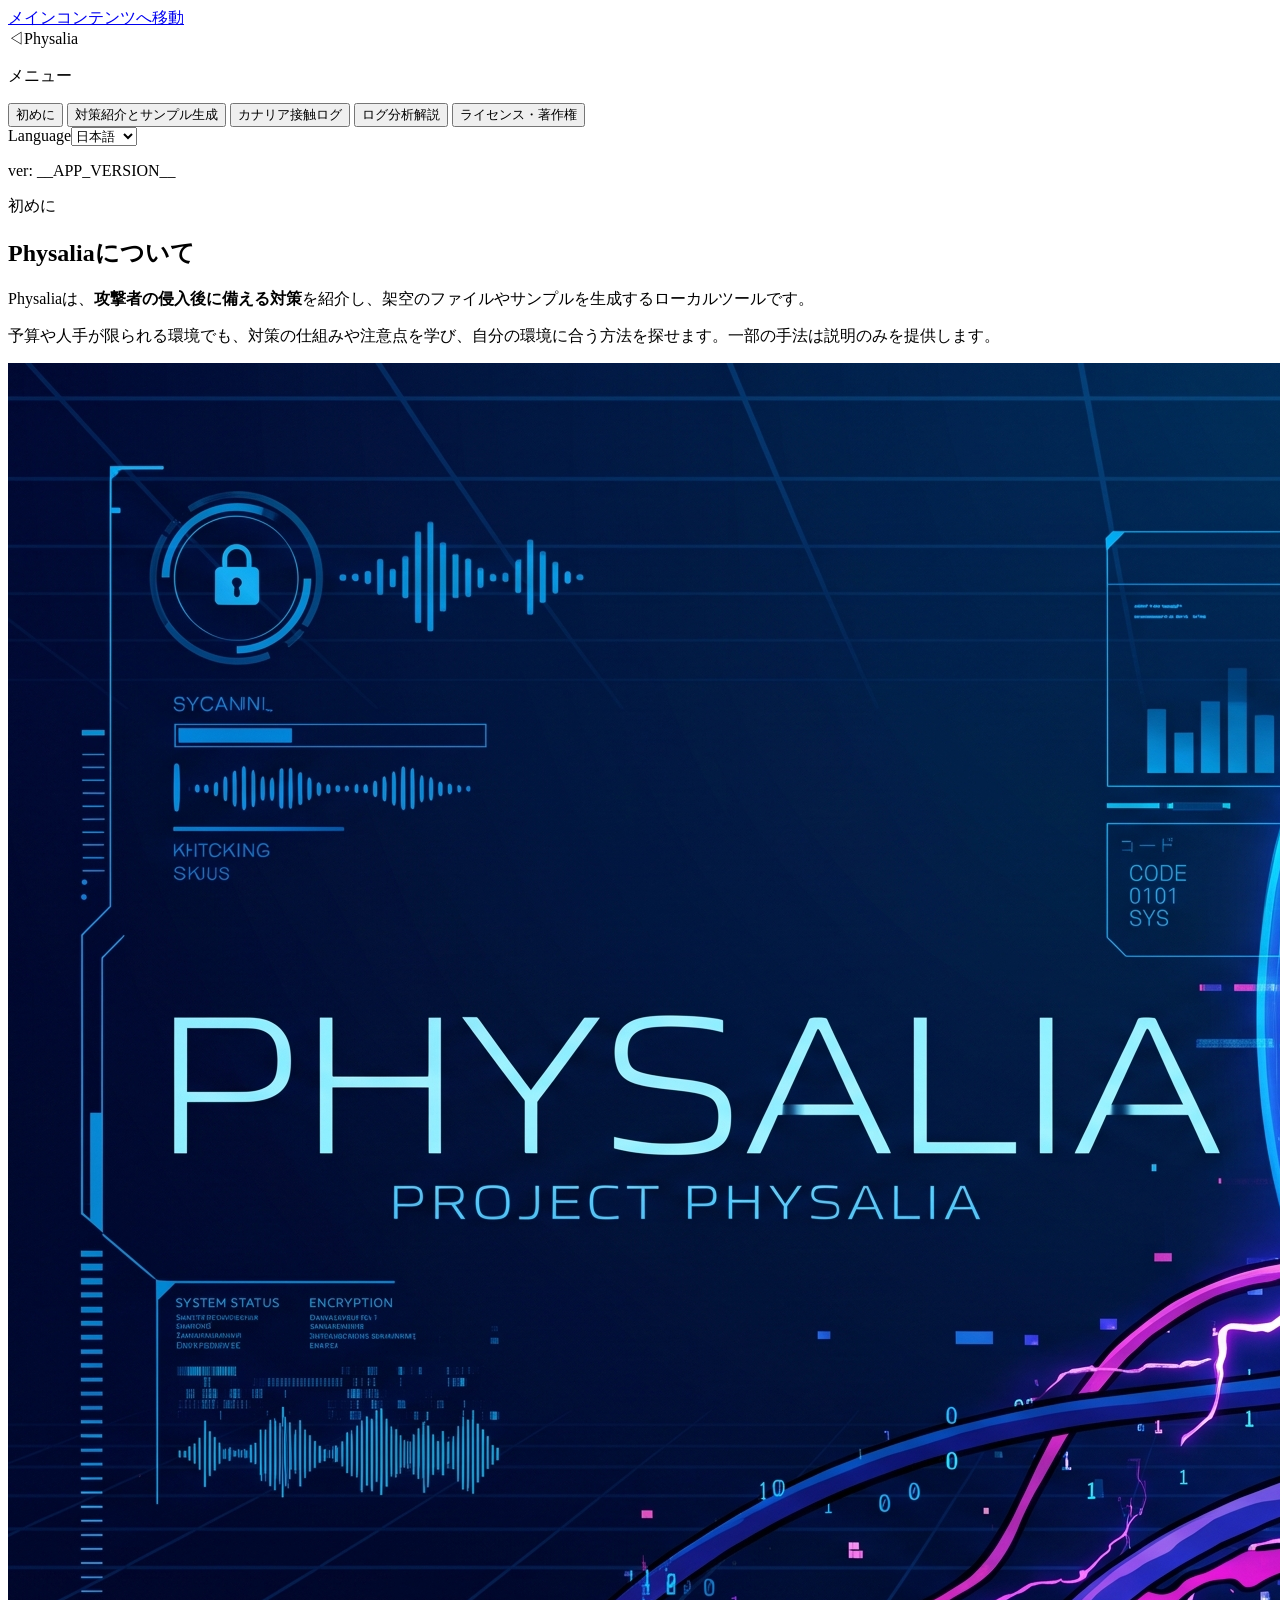
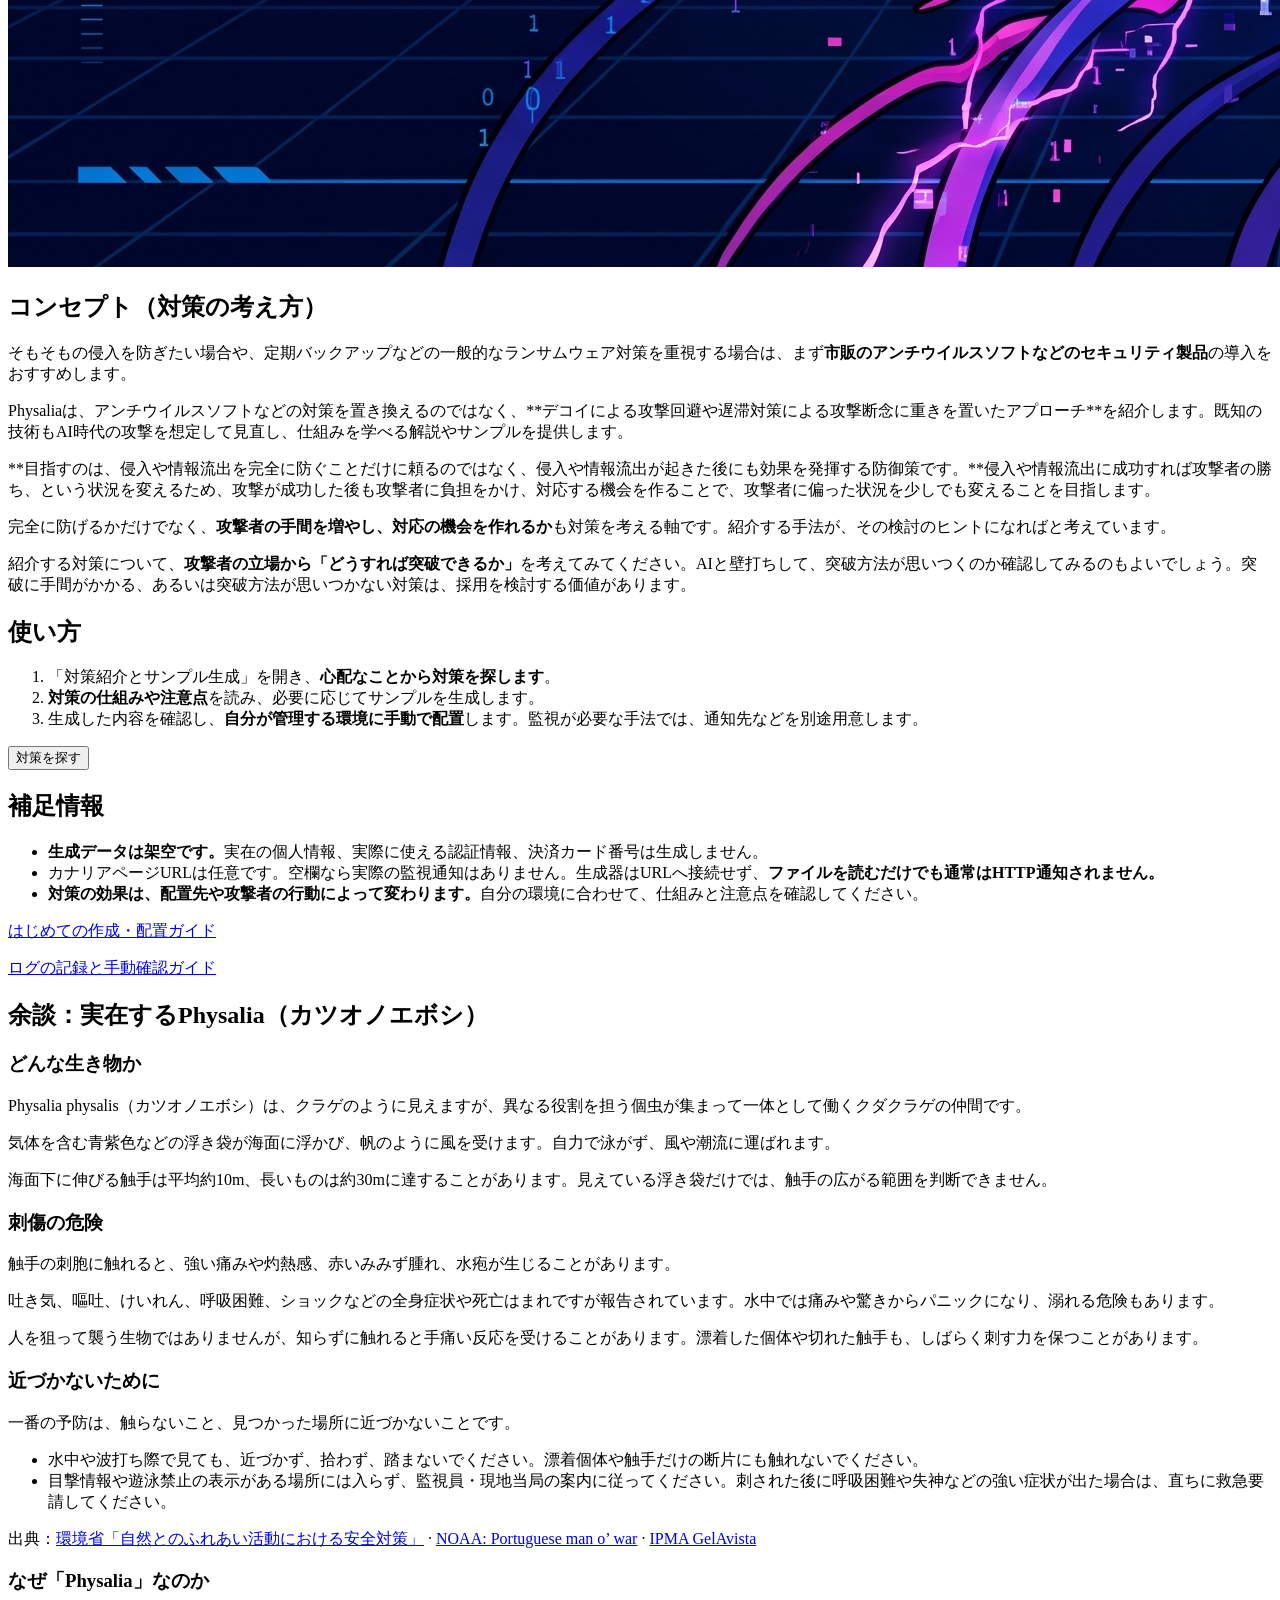
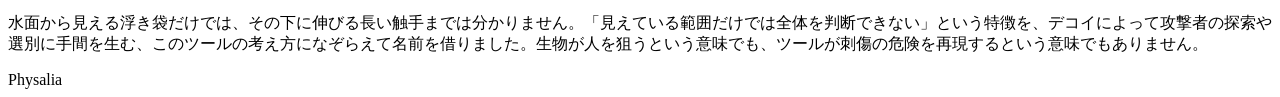
==== web/index.html @ e72566e6 "fix: update decoy database structure and enhance customer data generation details" ====
<!doctype html>
<html lang="ja">
<head>
  <meta charset="utf-8">
  <meta name="viewport" content="width=device-width, initial-scale=1">
  <meta name="adg-token" content="__SESSION_TOKEN__">
  <meta name="adg-generation-request-limit" content="__MAX_GENERATION_REQUEST_BYTES__">
  <title>Physalia</title>
  <link rel="stylesheet" href="/style.css">
  <script defer src="/json_utils.js"></script>
  <script defer src="/app.js"></script>
</head>
<body>
<a class="skip-link" href="#main-content" data-i18n="skip_to_content">メインコンテンツへ移動</a>
<div class="layout">
  <aside>
    <div class="brand"><span class="mark">◁</span><span>Physalia</span></div>
    <p class="aside-label" data-i18n="workspace">メニュー</p>
    <nav class="side-nav" aria-label="メインメニュー" data-i18n-aria="main_navigation">
      <button type="button" data-page-target="intro" aria-current="page" data-i18n="nav_intro">初めに</button>
      <button type="button" data-page-target="generator" data-i18n="nav_generator">対策紹介とサンプル生成</button>
      <button type="button" data-page-target="canary" data-i18n="nav_canary">カナリア接触ログ</button>
      <button type="button" data-page-target="logs" data-i18n="nav_logs">ログ分析解説</button>
      <button type="button" data-page-target="license" data-i18n="nav_license">ライセンス・著作権</button>
    </nav>
    <div class="aside-bottom">
      <div class="sidebar-language"><label for="language" class="language-label">Language</label><select id="language"><option value="ja">日本語</option><option value="en">English</option></select></div>
      <p class="app-version">ver: __APP_VERSION__</p>
    </div>
  </aside>
  <main id="main-content" tabindex="-1">
    <noscript><p class="notice" role="alert">JavaScriptを有効にしてください。この画面ではブラウザー上でサンプルを作成します。</p></noscript>
    <div class="content">
      <section id="page-intro" class="workspace-page intro-page" aria-labelledby="intro-page-title">
        <div class="intro intro-overview"><div><div class="eyebrow" data-i18n="intro_eyebrow">初めに</div><h1 id="intro-page-title" tabindex="-1" data-i18n="intro_title">Physaliaについて</h1><p data-i18n-emphasis="intro_lead">Physaliaは、<strong>攻撃者の侵入後に備える対策</strong>を紹介し、架空のファイルやサンプルを生成するローカルツールです。</p><p data-i18n="intro_purpose">予算や人手が限られる環境でも、対策の仕組みや注意点を学び、自分の環境に合う方法を探せます。一部の手法は説明のみを提供します。</p></div></div>
        <img class="intro-hero-image" src="/images/00-0001_Main.jpg" alt="" width="2848" height="1504">
        <section class="panel intro-panel intro-concept" aria-labelledby="intro-concept-title">
          <h2 id="intro-concept-title" data-i18n="intro_concept_title">コンセプト（対策の考え方）</h2>
          <p data-i18n-emphasis="intro_prevention">そもそもの侵入を防ぎたい場合や、定期バックアップなどの一般的なランサムウェア対策を重視する場合は、まず<strong>市販のアンチウイルスソフトなどのセキュリティ製品</strong>の導入をおすすめします。</p>
          <p data-i18n-emphasis="intro_after_intrusion">Physaliaは、アンチウイルスソフトなどの対策を置き換えるのではなく、**デコイによる攻撃回避や遅滞対策による攻撃断念に重きを置いたアプローチ**を紹介します。既知の技術もAI時代の攻撃を想定して見直し、仕組みを学べる解説やサンプルを提供します。</p>
          <p data-i18n-emphasis="intro_concept_scope">**目指すのは、侵入や情報流出を完全に防ぐことだけに頼るのではなく、侵入や情報流出が起きた後にも効果を発揮する防御策です。**侵入や情報流出に成功すれば攻撃者の勝ち、という状況を変えるため、攻撃が成功した後も攻撃者に負担をかけ、対応する機会を作ることで、攻撃者に偏った状況を少しでも変えることを目指します。</p>
          <p data-i18n-emphasis="intro_inspiration">完全に防げるかだけでなく、<strong>攻撃者の手間を増やし、対応の機会を作れるか</strong>も対策を考える軸です。紹介する手法が、その検討のヒントになればと考えています。</p>
          <p data-i18n-emphasis="intro_boundary">紹介する対策について、<strong>攻撃者の立場から「どうすれば突破できるか」</strong>を考えてみてください。AIと壁打ちして、突破方法が思いつくのか確認してみるのもよいでしょう。突破に手間がかかる、あるいは突破方法が思いつかない対策は、採用を検討する価値があります。</p>
        </section>
        <section class="panel intro-panel" aria-labelledby="intro-how-title">
          <h2 id="intro-how-title" data-i18n="intro_how_title">使い方</h2>
          <ol class="intro-steps">
            <li data-i18n-emphasis="intro_step_1">「対策紹介とサンプル生成」を開き、<strong>心配なことから対策を探します</strong>。</li>
            <li data-i18n-emphasis="intro_step_2"><strong>対策の仕組みや注意点</strong>を読み、必要に応じてサンプルを生成します。</li>
            <li data-i18n-emphasis="intro_step_3">生成した内容を確認し、<strong>自分が管理する環境に手動で配置</strong>します。監視が必要な手法では、通知先などを別途用意します。</li>
          </ol>
          <button type="button" class="intro-primary" data-page-target="generator" data-i18n="intro_start">対策を探す</button>
        </section>
        <section class="panel intro-panel" aria-labelledby="intro-limits-title">
          <h2 id="intro-limits-title" data-i18n="intro_limits_title">補足情報</h2>
          <ul class="intro-limits">
            <li data-i18n-emphasis="intro_limit_synthetic"><strong>生成データは架空です。</strong>実在の個人情報、実際に使える認証情報、決済カード番号は生成しません。</li>
            <li data-i18n-emphasis="intro_limit_canary">カナリアページURLは任意です。空欄なら実際の監視通知はありません。生成器はURLへ接続せず、<strong>ファイルを読むだけでも通常はHTTP通知されません。</strong></li>
            <li data-i18n-emphasis="intro_limit_effect"><strong>対策の効果は、配置先や攻撃者の行動によって変わります。</strong>自分の環境に合わせて、仕組みと注意点を確認してください。</li>
          </ul>
          <p class="intro-help"><a href="/quickstart/ja" id="intro-quick-guide" target="_blank" rel="noopener" data-i18n="quick_guide_link">はじめての作成・配置ガイド</a></p>
          <p class="intro-help"><a href="/log-guide/ja" id="intro-log-guide" target="_blank" rel="noopener" data-i18n="log_guide_link">ログの記録と手動確認ガイド</a></p>
        </section>
        <section class="panel intro-panel intro-physalia-note" aria-labelledby="intro-physalia-note-title">
          <h2 id="intro-physalia-note-title" data-i18n="intro_physalia_note_title">&#x4f59;&#x8ac7;&#xff1a;&#x5b9f;&#x5728;&#x3059;&#x308b;&#x50;&#x68;&#x79;&#x73;&#x61;&#x6c;&#x69;&#x61;&#xff08;&#x30ab;&#x30c4;&#x30aa;&#x30ce;&#x30a8;&#x30dc;&#x30b7;&#xff09;</h2>
          <h3 data-i18n="intro_physalia_biology_title">&#x3069;&#x3093;&#x306a;&#x751f;&#x304d;&#x7269;&#x304b;</h3>
          <p data-i18n="intro_physalia_biology_1">Physalia physalis（カツオノエボシ）は、クラゲのように見えますが、異なる役割を担う個虫が集まって一体として働くクダクラゲの仲間です。</p>
          <p data-i18n="intro_physalia_biology_2">気体を含む青紫色などの浮き袋が海面に浮かび、帆のように風を受けます。自力で泳がず、風や潮流に運ばれます。</p>
          <p data-i18n="intro_physalia_biology_3">海面下に伸びる触手は平均約10m、長いものは約30mに達することがあります。見えている浮き袋だけでは、触手の広がる範囲を判断できません。</p>
          <h3 data-i18n="intro_physalia_hazard_title">&#x523a;&#x50b7;&#x306e;&#x5371;&#x967a;</h3>
          <p data-i18n="intro_physalia_hazard_1">触手の刺胞に触れると、強い痛みや灼熱感、赤いみみず腫れ、水疱が生じることがあります。</p>
          <p data-i18n="intro_physalia_hazard_2">吐き気、嘔吐、けいれん、呼吸困難、ショックなどの全身症状や死亡はまれですが報告されています。水中では痛みや驚きからパニックになり、溺れる危険もあります。</p>
          <p data-i18n="intro_physalia_hazard_3">人を狙って襲う生物ではありませんが、知らずに触れると手痛い反応を受けることがあります。漂着した個体や切れた触手も、しばらく刺す力を保つことがあります。</p>
          <h3 data-i18n="intro_physalia_prevention_title">&#x8fd1;&#x3065;&#x304b;&#x306a;&#x3044;&#x305f;&#x3081;&#x306b;</h3>
          <p data-i18n="intro_physalia_prevention_1">一番の予防は、触らないこと、見つかった場所に近づかないことです。</p>
          <ul class="intro-limits">
            <li data-i18n="intro_physalia_prevention_2">水中や波打ち際で見ても、近づかず、拾わず、踏まないでください。漂着個体や触手だけの断片にも触れないでください。</li>
            <li data-i18n="intro_physalia_prevention_3">目撃情報や遊泳禁止の表示がある場所には入らず、監視員・現地当局の案内に従ってください。刺された後に呼吸困難や失神などの強い症状が出た場合は、直ちに救急要請してください。</li>
          </ul>
          <p class="intro-help"><span data-i18n="intro_physalia_sources">&#x51fa;&#x5178;&#xff1a;</span><a href="https://www.env.go.jp/nature/nats/TG/anzen.pdf" target="_blank" rel="noopener noreferrer" data-i18n="intro_physalia_source_jp">&#x74b0;&#x5883;&#x7701;&#x300c;&#x81ea;&#x7136;&#x3068;&#x306e;&#x3075;&#x308c;&#x3042;&#x3044;&#x6d3b;&#x52d5;&#x306b;&#x304a;&#x3051;&#x308b;&#x5b89;&#x5168;&#x5bfe;&#x7b56;&#x300d;</a> &#xb7; <a href="https://oceanservice.noaa.gov/facts/portuguese-man-o-war.html" target="_blank" rel="noopener noreferrer">NOAA: Portuguese man o&#x2019; war</a> &#xb7; <a href="https://gelavista.ipma.pt/en/especies/" target="_blank" rel="noopener noreferrer">IPMA GelAvista</a></p>
          <h3 data-i18n="intro_physalia_name_title">&#x306a;&#x305c;&#x300c;&#x50;&#x68;&#x79;&#x73;&#x61;&#x6c;&#x69;&#x61;&#x300d;&#x306a;&#x306e;&#x304b;</h3>
          <p data-i18n="intro_physalia_name_reason">&#x6c34;&#x9762;&#x304b;&#x3089;&#x898b;&#x3048;&#x308b;&#x6d6e;&#x304d;&#x888b;&#x3060;&#x3051;&#x3067;&#x306f;&#x3001;&#x305d;&#x306e;&#x4e0b;&#x306b;&#x4f38;&#x3073;&#x308b;&#x9577;&#x3044;&#x89e6;&#x624b;&#x307e;&#x3067;&#x306f;&#x5206;&#x304b;&#x308a;&#x307e;&#x305b;&#x3093;&#x3002;&#x300c;&#x898b;&#x3048;&#x3066;&#x3044;&#x308b;&#x7bc4;&#x56f2;&#x3060;&#x3051;&#x3067;&#x306f;&#x5168;&#x4f53;&#x3092;&#x5224;&#x65ad;&#x3067;&#x304d;&#x306a;&#x3044;&#x300d;&#x3068;&#x3044;&#x3046;&#x7279;&#x5fb4;&#x3092;&#x3001;&#x30c7;&#x30b3;&#x30a4;&#x306b;&#x3088;&#x3063;&#x3066;&#x653b;&#x6483;&#x8005;&#x306e;&#x63a2;&#x7d22;&#x3084;&#x9078;&#x5225;&#x306b;&#x624b;&#x9593;&#x3092;&#x751f;&#x3080;&#x3001;&#x3053;&#x306e;&#x30c4;&#x30fc;&#x30eb;&#x306e;&#x8003;&#x3048;&#x65b9;&#x306b;&#x306a;&#x305e;&#x3089;&#x3048;&#x3066;&#x540d;&#x524d;&#x3092;&#x501f;&#x308a;&#x307e;&#x3057;&#x305f;&#x3002;&#x751f;&#x7269;&#x304c;&#x4eba;&#x3092;&#x72d9;&#x3046;&#x3068;&#x3044;&#x3046;&#x610f;&#x5473;&#x3067;&#x3082;&#x3001;&#x30c4;&#x30fc;&#x30eb;&#x304c;&#x523a;&#x50b7;&#x306e;&#x5371;&#x967a;&#x3092;&#x518d;&#x73fe;&#x3059;&#x308b;&#x3068;&#x3044;&#x3046;&#x610f;&#x5473;&#x3067;&#x3082;&#x3042;&#x308a;&#x307e;&#x305b;&#x3093;&#x3002;</p>
        </section>
      </section>
      <section id="page-logs" class="workspace-page" aria-labelledby="logs-page-title" hidden>
        <div class="intro"><div><div class="eyebrow" data-i18n="logs_eyebrow">MANUAL LOG REVIEW</div><h1 id="logs-page-title" tabindex="-1" data-i18n="logs_title">ログ分析解説</h1><p data-i18n="logs_intro">このページは、デコイへの接触を自社の既存ログで確認するための考え方と記録例です。</p></div><span class="version" data-i18n="logs_badge">手動確認</span></div>
        <div class="notice"><strong data-i18n="logs_scope_title">この機能について</strong><span data-i18n="logs_scope">このページでは既存ログの確認方法を説明します。外部ログの取り込みや自動分析は行いません。このPCの接触記録は「カナリア接触ログ」で確認できます。</span></div>
        <section class="panel intro-panel" aria-labelledby="logs-local-title">
          <h2 id="logs-local-title" data-i18n="logs_local_title">カナリア接触ログで注目する項目</h2>
          <p data-i18n="logs_local_intro">「カナリアページ」で見られるこのPCの接触記録を、次の順に確認します。</p>
          <ul class="intro-limits">
            <li data-i18n="logs_local_event">時刻・event_id・canary_id・method：いつ、どのカナリア識別子に、どの要求が届いたかを確認します。</li>
            <li data-i18n="logs_local_headers">送信元IP・HTTPヘッダー：User-Agent、Accept-Language、Sec-Fetchなどを手掛かりとして見ます。値は省略・偽装されることがあります。</li>
            <li data-i18n="logs_local_browser">ブラウザー情報：JavaScriptから届いた画面・端末情報などを確認します。受信の有無や自動操作フラグだけで、人かAIか、攻撃かどうかを判定できません。</li>
            <li data-i18n="logs_local_location">位置情報：許可状態を確認し、受信時もブラウザーが報告した値として扱います。送信元の実所在地を証明するものではありません。</li>
            <li data-i18n="logs_local_limits">単独の要求、HTTP応答、ブラウザー情報の受信は、ファイルを人が読んだ・保存した・情報を流出させた証明ではありません。正規のスキャナーやプレビューも照合します。</li>
          </ul>
          <p class="inline-note" data-i18n="logs_local_retention">このPCの記録は最大500件をメモリーに保持し、アプリ終了時に消去されます。別環境の監視ログはここには取り込まれません。</p>
        </section>
        <section class="panel intro-panel" aria-labelledby="logs-fields-title">
          <h2 id="logs-fields-title" data-i18n="logs_fields_title">必要最小限の記録項目</h2>
          <ul class="intro-limits">
            <li data-i18n="logs_field_time">時刻：UTCまたはタイムゾーン付きで統一します。</li>
            <li data-i18n="logs_field_event">event・decoy_id・request_id：接触の種類、デコイ識別子、サーバー内で要求を照合するIDを記録します。完全なカナリアURLや秘密トークンは記録しません。</li>
            <li data-i18n="logs_field_request">method・status・bytes_sent・request_seconds：要求方法、応答状態、サーバー側の送信量と処理時間を記録します。取得完了の証明にはなりません。</li>
            <li data-i18n="logs_field_optional">source_ipやuser_agentは必要性がある場合に限ります。個人を識別し得る情報として扱い、不要なら収集しません。</li>
          </ul>
          <p class="inline-note" data-i18n="logs_never_collect">パスワード、Cookie、Authorizationヘッダー、リクエスト本文、顧客データ、URLのクエリ文字列・フラグメントは記録しないでください。カナリアURLと識別子の対応表はログと分け、管理者だけが見られる場所に保管します。</p>
        </section>
        <section class="panel intro-panel" aria-labelledby="logs-example-title">
          <h2 id="logs-example-title" data-i18n="logs_example_title">JSON Linesの記録例</h2>
          <p data-i18n="logs_example_note">以下は架空の例です。送信元IPは必須項目ではなく、必要性がある場合だけ記録します。</p>
          <pre class="log-sample" data-i18n="logs_sample">{"time":"2026-10-20T01:12:04Z","event":"decoy_contact","decoy_id":"cfg-backup-01","request_id":"req-7a31","method":"GET","status":200,"bytes_sent":894,"request_seconds":0.018}
{"time":"2026-10-20T01:13:19Z","event":"decoy_contact","decoy_id":"cfg-backup-01","request_id":"req-7a32","method":"HEAD","status":200,"bytes_sent":0,"request_seconds":0.006}</pre>
        </section>
        <section class="panel intro-panel" aria-labelledby="logs-review-title">
          <h2 id="logs-review-title" data-i18n="logs_review_title">担当者が手動で確認する流れ</h2>
          <ol class="intro-steps">
            <li data-i18n="logs_review_1">メール保護スキャナー、リンクプレビュー、社内監視など正規の自動アクセスがないか確認します。</li>
            <li data-i18n="logs_review_2">decoy_idごとに時刻順で並べ、GET・HEAD、応答状態、要求間隔、送信量を確認します。</li>
            <li data-i18n="logs_review_3">必要な場合だけ、自組織が管理するWebサーバーや認証基盤の記録をrequest_idや時刻で照合します。</li>
            <li data-i18n="logs_review_4">「URL要求があった」「サーバーが応答した」と「人が読んだ」「保存した」「侵害した」を区別し、断定を避けて判断根拠を記録します。</li>
            <li data-i18n="logs_review_5">原本をアクセス制限された場所に保全し、誤検知を確認してから既存のインシデント対応手順に従います。</li>
          </ol>
        </section>
        <section class="panel intro-panel" aria-labelledby="logs-privacy-title">
          <h2 id="logs-privacy-title" data-i18n="logs_privacy_title">プライバシーと安全な調査</h2>
          <p data-i18n="logs_privacy_body">IPアドレスやUser-Agent等は個人を識別し得る情報として、利用目的、必要性、閲覧者、保存期間、削除手順を定めて管理します。送信元端末への接続・スキャン、第三者システムへのログイン、無断追跡や反撃は行いません。デコイへの接触は、別システムへアクセスする権限を与えません。</p>
          <p class="intro-help"><a id="log-guide-full" href="/log-guide/ja" target="_blank" rel="noopener" data-i18n="logs_full_guide">詳細な記録例・運用上の注意を読む</a></p>
        </section>
      </section>
      <section id="page-canary" class="workspace-page" aria-labelledby="local-canary-title" hidden>
        <div class="intro"><div><h1 id="local-canary-title" tabindex="-1" data-i18n="local_canary_title">このPCのカナリア接触ログ</h1><p data-i18n="local_canary_help">Physaliaが起動中の同じPCからの接触を記録します。ログは最大500件、アプリ終了時に消えます。</p><p><span data-i18n="local_canary_url">現在のカナリアページURL</span>: <a id="local-canary-url" href="__LOCAL_CANARY_URL__" target="_blank" rel="noopener noreferrer"><code>__LOCAL_CANARY_URL__</code></a></p></div></div>
        <section class="local-canary-panel" aria-label="接触ログ" data-i18n-aria="nav_canary">
          <p data-i18n="local_canary_privacy">接続時の情報、ブラウザーが提供する画面・端末情報、許可された場合の位置情報を記録します。値は偽装・省略される場合があり、自動操作フラグだけでサンドボックスを判定できません。利用許可を得た環境で使い、閲覧を制限してください。</p>
          <p data-i18n="local_canary_limit">この機能は同じPCからの接触のみを受け付けます。送信元IPは通常127.0.0.1です。</p>
          <ol id="local-canary-events" aria-live="polite"><li data-i18n="local_canary_empty">接触ログはありません。</li></ol>
          <p><a class="canary-kit-link" href="/canary-homepage-kit.zip" download data-i18n="canary_kit_download">カナリアページ作製キットをダウンロード</a></p>
        </section>
      </section>
      <section id="page-generator" class="workspace-page" aria-label="対策紹介とサンプル生成" data-i18n-aria="nav_generator" hidden>
      <div class="intro"><div><h1 data-i18n="create">対策紹介とサンプル生成</h1></div></div>
      <div class="notice"><strong data-i18n="getting_started">はじめに</strong><span data-i18n="notice">手法を選び、仕組みや対象となる攻撃を確認してから生成します。生成物は架空データで、自動配置されません。監視URLを入れない場合、カナリア通知は発生しません。</span></div>
      <div class="section-head"><div><span class="step">01</span><h2 data-i18n="fit_question">まず、備えたい環境や状況を選ぶ</h2></div><span data-i18n="fit_optional">後から変更できます</span></div>
      <div class="method-filters" role="group" aria-label="環境・状況で候補を絞る" data-i18n-aria="fit_question">
        <button type="button" class="method-filter" data-fit-filter="all" aria-pressed="true" data-i18n="fit_all">すべて</button>
        <button type="button" class="method-filter" data-fit-filter="files" aria-pressed="false" data-i18n="fit_files">ファイル・設定情報</button>
        <button type="button" class="method-filter" data-fit-filter="ransomware" aria-pressed="false" data-i18n="fit_ransomware">ランサムウェアでファイルを暗号化されそう</button>
        <button type="button" class="method-filter" data-fit-filter="website" aria-pressed="false" data-i18n="fit_website">Webサイト・パス探索</button>
        <button type="button" class="method-filter" data-fit-filter="database" aria-pressed="false" data-i18n="fit_database">データベース</button>
        <button type="button" class="method-filter" data-fit-filter="credentials" aria-pressed="false" data-i18n="fit_credentials">認証情報・アカウント</button>
        <button type="button" class="method-filter" data-fit-filter="exfiltration" aria-pressed="false" data-i18n="fit_exfiltration">持ち出し・流出後</button>
      </div>
      <div class="section-head candidate-method-heading"><div><span class="step">02</span><h2 data-i18n="select_method">候補から対策を選ぶ</h2></div><div class="method-list-tools"><span id="method-result-count" role="status" aria-live="polite"></span><details class="category-guide"><summary data-i18n="category_guide">タグの意味を見る</summary><p data-i18n="category_description">検知：デコイ接触や使用の把握。遅延：攻撃者の作業を増やす。デコイ誘導：偽の資産や画面へ誘う。流出後の攪乱：持ち出された候補の判断や利用を難しくする。AI攻撃を想定：AIエージェントなどを使った攻撃も評価対象で、人間やスクリプトによる攻撃にも作用し得ます。検知・通知は別途設定が必要な場合があり、どの効果も保証されません。</p></details></div></div>
      <div class="cards" role="radiogroup" aria-label="作成する手法" data-i18n-aria="select_method">
        <label class="card" data-fit="files credentials"><input type="radio" name="kind" value="env" checked><span class="icon teal">⌁</span><strong data-i18n="canary_file">カナリアファイル</strong><small data-i18n="canary_card">監視URLへのアクセスを接触の手掛かりに</small><span class="method-tags"><span class="method-tag detect" data-i18n="tag_detect">検知</span></span><span class="card-foot"><span data-i18n="canary_formats_foot">複数形式</span> <b>↗</b></span></label>
        <label class="card" data-fit="files credentials exfiltration"><input type="radio" name="kind" value="nest"><span class="icon violet">◇</span><strong data-i18n="nest_title">エンクリプテッド・ディープ・ネスト</strong><small data-i18n="nest_card">暗号化された偽候補を重ねて探索を遅らせる</small><span class="method-tags"><span class="method-tag delay" data-i18n="tag_delay">遅延</span><span class="method-tag leak" data-i18n="tag_leak">流出後の攪乱</span><span class="method-tag ai" data-i18n="tag_ai">AI攻撃を想定</span></span><span class="card-foot">AES ZIP <b>↗</b></span></label>
        <label class="card" data-fit="database exfiltration"><input type="radio" name="kind" value="database"><span class="icon blue">▤</span><strong data-i18n="database_title">デコイ・データベース</strong><small data-i18n="database_card">架空のデータベースで真偽の判断を迷わせる</small><span class="method-tags"><span class="method-tag lure" data-i18n="tag_lure">デコイ誘導</span><span class="method-tag leak" data-i18n="tag_leak">流出後の攪乱</span><span class="method-tag delay" data-i18n="tag_delay">遅延</span></span><span class="card-foot">SQLITE <b>↗</b></span></label>
        <label class="card" data-fit="website"><input type="radio" name="kind" value="web"><span class="icon amber">▦</span><strong data-i18n="web_title">スタティック・デコイ・ポータル</strong><small data-i18n="web_card">偽のポータル画面で探索を誘い込む</small><span class="method-tags"><span class="method-tag lure" data-i18n="tag_lure">デコイ誘導</span></span><span class="card-foot">HTML <b>↗</b></span></label>
        <label class="card" data-fit="website"><input type="radio" name="kind" value="fake_trap"><span class="icon amber">⚑</span><strong data-i18n="fake_title">フェイクトラップ</strong><small data-i18n="fake_card">警告や待機表示で再確認を促す</small><span class="method-tags"><span class="method-tag delay" data-i18n="tag_delay">遅延</span><span class="method-tag ai" data-i18n="tag_ai">AI攻撃を想定</span></span><span class="card-foot">HTML <b>↗</b></span></label>
        <label class="card" data-fit="files exfiltration ransomware"><input type="radio" name="kind" value="ransomware_tripwire"><span class="icon amber">⏱</span><strong data-i18n="tripwire_title">ランサムウェア・デコイフラッド</strong><small data-i18n="tripwire_card">処理された架空ファイルを補充</small><span class="method-tags"><span class="method-tag delay" data-i18n="tag_delay">遅延</span></span><span class="card-foot">LOCAL SCRIPT <b>↗</b></span></label>
        <label class="card" data-fit="files ransomware"><input type="radio" name="kind" value="path_maze"><span class="icon teal">⌘</span><strong data-i18n="path_maze_title">パス・メイズ</strong><small data-i18n="path_maze_card">架空ファイルを通常のフォルダーに分散</small><span class="method-tags"><span class="method-tag delay" data-i18n="tag_delay">遅延</span></span><span class="card-foot">STATIC ZIP <b>↗</b></span></label>
        <label class="card" data-fit="files ransomware"><input type="radio" name="kind" value="sparse_decoy"><span class="icon amber">◫</span><strong data-i18n="sparse_title">スパース・デコイ</strong><small data-i18n="sparse_card">見かけ上大きな架空ファイルを作成</small><span class="method-tags"><span class="method-tag delay" data-i18n="tag_delay">遅延</span></span><span class="card-foot">LOCAL SCRIPT <b>↗</b></span></label>
        <label class="card" data-fit="database exfiltration"><input type="radio" name="kind" value="data_dilution"><span class="icon blue">≋</span><strong data-i18n="dilution_title">データ・ディルーション</strong><small data-i18n="dilution_card">本物に偽レコードを混ぜて選別を困難に</small><span class="method-tags"><span class="method-tag leak" data-i18n="tag_leak">流出後の攪乱</span></span><span class="card-foot"><span data-i18n="overview_only">解説のみ・生成機能なし</span> <b>↗</b></span></label>
        <label class="card" data-fit="credentials"><input type="radio" name="kind" value="honeyword"><span class="icon violet">◇</span><strong data-i18n="honeyword_title">プリビレッジ・ハニーワード・セッション</strong><small data-i18n="honeyword_card">偽パスワードで隔離デコイへ誘導</small><span class="method-tags"><span class="method-tag lure" data-i18n="tag_lure">デコイ誘導</span><span class="method-tag delay" data-i18n="tag_delay">遅延</span></span><span class="card-foot"><span data-i18n="overview_only">解説のみ・生成機能なし</span> <b>↗</b></span></label>
        <label class="card" data-fit="exfiltration"><input type="radio" name="kind" value="stream"><span class="icon violet">∞</span><strong data-i18n="stream_title">インフィニット・ストリーム</strong><small data-i18n="stream_card">終わりのない配信でダウンロードを引き延ばす</small><span class="method-tags"><span class="method-tag delay" data-i18n="tag_delay">遅延</span><span class="method-tag lure" data-i18n="tag_lure">デコイ誘導</span></span><span class="card-foot">PYTHON SERVER <b>↗</b></span></label>
        <label class="card" data-fit="files website exfiltration"><input type="radio" name="kind" value="directory_maze"><span class="icon teal">⌘</span><strong data-i18n="directory_title">ディレクトリ・メイズ</strong><small data-i18n="directory_card">偽ファイルを階層に配置して探索を増やす</small><span class="method-tags"><span class="method-tag delay" data-i18n="tag_delay">遅延</span><span class="method-tag lure" data-i18n="tag_lure">デコイ誘導</span><span class="method-tag ai" data-i18n="tag_ai">AI攻撃を想定</span></span><span class="card-foot">STATIC ZIP <b>↗</b></span></label>
        <label class="card" data-fit="files exfiltration"><input type="radio" name="kind" value="encoding_maze"><span class="icon blue">≋</span><strong data-i18n="encoding_title">エンコーディング・メイズ</strong><small data-i18n="encoding_card">多段変換した偽候補で内容の確認を増やす</small><span class="method-tags"><span class="method-tag delay" data-i18n="tag_delay">遅延</span><span class="method-tag leak" data-i18n="tag_leak">流出後の攪乱</span><span class="method-tag ai" data-i18n="tag_ai">AI攻撃を想定</span></span><span class="card-foot">ENCODED ZIP <b>↗</b></span></label>
      </div>
      <div class="section-head second"><div><span class="step">03</span><h2 data-i18n="review_method">選んだ対策を確認</h2></div><span data-i18n="review_method_help">仕組み・期待できること・限界</span></div>
        <p id="csv-safety-note" class="explanation-note" role="status" aria-live="polite" data-i18n="csv_safety_note" hidden>CSVにはセル型の情報がありません。数式として解釈され得るテキストには先頭にアポストロフィを付けてリスクを下げますが、CSV上にもアポストロフィが残り、表計算ソフトの取込動作は異なります。配置前に利用するソフトで確認してください。</p>
      <form id="generator" class="panel" novalidate>
        <section id="method-explanation" class="method-explanation" aria-live="polite" aria-labelledby="method-explanation-title">
          <div class="explanation-heading"><span data-i18n="method_explainer">この手法を知る</span><h3 id="method-explanation-title"></h3></div>
          <figure class="method-flow" aria-labelledby="flow-title">
            <figcaption id="flow-title" data-i18n="flow_title">仕組みの流れ</figcaption>
            <img id="method-explanation-image" class="method-explanation-image" alt="" hidden>
            <p id="method-flow-scenario" class="flow-scenario"></p>
            <p id="method-flow-context" class="flow-context"></p>
            <ol id="method-flow-steps" class="method-flow-steps"></ol>
            <div class="flow-branches"><div><strong data-i18n="flow_if">効果が期待できる場合</strong><div id="method-flow-if"></div></div><div><strong data-i18n="flow_else">効果が弱まる条件</strong><div id="method-flow-else"></div></div></div>
            <div class="flow-response"><strong data-i18n="flow_response">ポイント</strong><div id="method-flow-response"></div></div>
            <p id="method-flow-note" class="method-flow-note"></p>
          </figure>
          <details class="legal-explanation">
            <summary data-i18n="legal_title">対策実施の日本法上の見解（不正アクセス禁止法）</summary>
            <p class="legal-opinion-note" data-i18n="legal_disclaimer">以下は日本法に関する一般的な一見解です。個別の適法性を保証するものではありません。実際の導入前に、適用地域に詳しい法律の専門家へ確認してください。</p>
            <p><strong data-i18n="legal_normal">通常の利用</strong> <span id="legal-normal"></span></p>
            <p><strong data-i18n="legal_risk">抵触し得る行為</strong> <span id="legal-risk"></span></p>
            <p id="legal-other"></p>
            <p class="legal-sources"><span data-i18n="legal_scope">自組織または設置権限のある環境での一般的な評価です。具体的な権限・操作によって結論は変わり、他の法律も関係します。</span> <a id="legal-guide-link" href="/legal/ja" target="_blank" rel="noopener" data-i18n="legal_more">根拠と各手法の詳細</a> · <a href="https://laws.e-gov.go.jp/law/411AC0000000128" target="_blank" rel="noopener">e-Gov</a> · <a href="https://www.npa.go.jp/bureau/cyber/pdf/1_kaisetsu.pdf" target="_blank" rel="noopener" data-i18n="legal_police">警察庁の解説</a></p>
          </details>
          <details class="legal-explanation">
            <summary data-i18n="legal_us_title">対策実施の米国法上の見解（連邦法・州法）</summary>
            <p class="legal-opinion-note" data-i18n="legal_us_disclaimer">以下は米国法に関する一般的な一見解です。個別の適法性を保証するものではありません。実際の導入前に、適用地域に詳しい法律の専門家へ確認してください。</p>
            <p><strong data-i18n="legal_normal">通常の利用</strong> <span id="legal-us-normal"></span></p>
            <p><strong data-i18n="legal_us_risk">具体的な注意点</strong> <span id="legal-us-risk"></span></p>
            <p data-i18n="legal_us_scope">連邦法のほか州法・契約等が関係し、通信の内容や保存方法、関係者の所在地で評価が変わります。自己管理の設備であっても通信内容の監視が常に認められるわけではありません。</p>
            <p class="legal-sources"><a href="https://uscode.house.gov/view.xhtml?req=(title:18%20section:1030%20edition:prelim)" target="_blank" rel="noopener">18 U.S.C. § 1030 (CFAA)</a> · <a href="https://uscode.house.gov/view.xhtml?req=(title:18%20section:2511%20edition:prelim)" target="_blank" rel="noopener">18 U.S.C. § 2511</a> · <a id="legal-us-guide-link" href="/legal/ja" target="_blank" rel="noopener" data-i18n="legal_us_more">米国法の根拠と補足</a></p>
          </details>
        </section>
        <div class="section-head second" id="sample-settings-heading"><div><span class="step">04</span><h2 data-i18n="settings">サンプルを作成する</h2></div><span data-i18n="method_settings">選択した対策の設定</span></div>
        <div id="env-fields" class="fields">
          <div class="panel-title"><h3 data-i18n="canary_file">カナリアファイル</h3><p data-i18n="canary_desc">形式を選んで架空データ入りの文書を作ります。監視URLは任意で追加できます。</p></div>
        <div class="form-grid"><div><label for="canary-format" data-i18n="format">ファイル形式</label><select id="canary-format"><option value="env" data-i18n="format_env">.env</option><option value="txt" data-i18n="format_txt">テキスト（.txt）</option><option value="json" data-i18n="format_json">JSON</option><option value="csv" data-i18n="format_csv">CSV</option><option value="html" data-i18n="format_html" selected>HTML文書（架空レコード）</option><option value="pdf" data-i18n="format_pdf">PDF</option><option value="xlsx" data-i18n="format_xlsx">Excel（.xlsx）</option><option value="pptx" data-i18n="format_pptx">PowerPoint（.pptx）</option><option value="sqlite" data-i18n="format_sqlite">SQLite（.db）</option></select></div><div id="canary-context-field"><label for="canary-context" data-i18n="context_profile">用途</label><select id="canary-context"><option value="service" data-i18n="context_service">サービス管理</option><option value="billing" data-i18n="context_billing">請求</option><option value="support" data-i18n="context_support">サポート</option><option value="reports" data-i18n="context_reports">レポート</option><option value="auto" data-i18n="context_auto">自動選択</option></select></div>
          <input id="canary-name" type="hidden" value="">
          <input id="canary-title" type="hidden" value="">
          <input id="canary-rows" type="hidden" value="25"></div>
          <label for="env-url"><span data-i18n="canary_url">カナリアURL</span> <span class="optional" data-i18n="optional">任意</span></label><textarea id="env-url" rows="1" inputmode="url" spellcheck="false" autocapitalize="none" placeholder="https://..." maxlength="2048" autocomplete="off">__LOCAL_CANARY_URL__</textarea>
          <p class="help" data-i18n="local_canary_scope">初期のカナリアページURLは、このPCでPhysaliaを起動している間だけ動作確認に使えます。別PCからは届きません。本番運用では、HTTPSで外部ネットワークからアクセスできる場所にカナリアページを公開し、そのURLをここに指定してください。</p>
          <p class="help" data-i18n="canary_help">動作確認：HTML形式でファイルを生成し、その中のリンクを押すと、左メニューの「カナリア接触ログ」で確認できます。</p>
          <div id="canary-link-style-field"><label for="canary-link-style" data-i18n="canary_redirect_method">カナリアページへの誘導方法</label><select id="canary-link-style"><option value="text" data-i18n="canary_redirect_text">文書内のテキストリンク</option><option value="button" data-i18n="canary_redirect_button">ボタン風リンク</option><option value="image" data-i18n="canary_redirect_image">アイコン画像リンク</option><option value="next" data-i18n="canary_redirect_next">「次へ」ボタン</option><option value="pagination" data-i18n="canary_redirect_pagination">ページ番号</option><option value="fullpage" data-i18n="canary_redirect_fullpage">ページ全体（どこを押しても遷移）</option></select><p class="help" data-i18n="canary_redirect_help">表示方法を選びます。リンクは、利用者がクリックしたときだけアクセスします。HTMLを開いただけで自動アクセスする仕掛けはありません。</p></div>
          <input id="canary-field" type="hidden" value=""><input id="canary-label" type="hidden" value="">
        </div>
        <div id="nest-fields" class="fields" hidden>
          <div class="panel-title"><h3 data-i18n="nest_title">エンクリプテッド・ディープ・ネスト</h3><p data-i18n="nest_desc">ZIPごとに方針に沿ったパスワードを生成し、分岐構造の中に複数形式のダミーファイルを作ります。重複を検出し、必要に応じてランダム方式で置き換えて一意にします。</p></div>
          <label for="nest-scenario" data-i18n="scenario_label">デコイの用途</label><select id="nest-scenario"><option value="crm" data-i18n="scenario_crm">顧客管理の登録簿</option><option value="migration" data-i18n="scenario_migration">顧客データ移行</option><option value="archive" data-i18n="scenario_archive">顧客データ保管</option><option value="cards" data-i18n="scenario_cards">支払カード台帳</option><option value="companies" data-i18n="scenario_companies">取引先企業一覧</option><option value="passwords" data-i18n="scenario_passwords">認証情報保管庫</option><option value="api_credentials" data-i18n="scenario_api_credentials">API&#35469;&#35388;&#24773;&#22577;&#21488;&#24115;</option><option value="invoices" data-i18n="scenario_invoices">請求書・入金一覧</option><option value="employees" data-i18n="scenario_employees">従業員・部署一覧</option><option value="vendors" data-i18n="scenario_vendors">仕入先・委託先台帳</option><option value="orders" data-i18n="scenario_orders">受注・販売台帳</option><option value="tickets" data-i18n="scenario_tickets">サポートチケット一覧</option><option value="assets" data-i18n="scenario_assets">IT資産台帳</option><option value="cloud" data-i18n="scenario_cloud">クラウド資産一覧</option></select><p id="nest-scenario-schema" class="help scenario-schema-summary" aria-live="polite" hidden></p>
          <p class="help" data-i18n="scenario_help">用途に合う合成データのスキーマ・ファイル名・タイトル・URL文脈をそろえます。実在する個人情報は使いません。</p>
          <div class="form-grid">
            <div><label for="layers" data-i18n="nest_layers">ZIP階層数（最初を含む）</label><input id="layers" type="number" value="3" min="1" max="8" required readonly aria-describedby="nest-estimate"></div>
            <div><label for="branches" data-i18n="nest_branches">各ZIPに含める子ZIP数</label><input id="branches" type="number" value="3" min="1" max="4" required readonly aria-describedby="nest-estimate"></div>
            <div><label for="decoys" data-i18n="decoys">各ZIP内のダミーファイル数</label><input id="decoys" type="number" value="4" min="0" max="10" required readonly aria-describedby="nest-estimate"></div>
            <div><label for="directory-depth" data-i18n="directory_depth">各ZIP内のフォルダー深度（最大）</label><input id="directory-depth" type="number" value="6" min="1" max="8" required readonly></div>
            <div><label for="nest-rows" data-i18n="nest_rows">ダミー文書・DBのレコード件数</label><input id="nest-rows" type="number" value="1100" min="1000" max="10000" required readonly></div>
          </div>
          <label for="directories" data-i18n="directories">対象階層の候補名（用途に応じて自動設定）</label><input id="directories" value="customer_1048,customer_2176,customer_3891,account_west,account_enterprise" maxlength="1300" readonly>
          <p class="help" data-i18n="nest_auto_settings">上記の設定値と候補名は、用途に応じて生成時に自動でランダム設定します。</p>
          <p class="help" data-i18n="nest_directory_pattern">フォルダーは年 → 月 → 用途別の対象 → 日付・担当などの順に細分化します。</p>
          <div hidden aria-hidden="true"><select id="nest-format"><option value="env">.env</option><option value="txt" selected>Text</option><option value="json">JSON</option></select><input id="nest-varied-formats" type="checkbox" checked><input id="canary-percent" type="number" value="0"></div>
          <p class="help" data-i18n="nest_formats_random">ファイル形式は生成ごとにランダムに選び、複数の形式を混ぜます。</p>
           <details class="nest-password-details"><summary data-i18n="nest_password_details">パスワード生成の詳細（初期値で作成できます）</summary>
           <fieldset aria-describedby="password-help"><legend data-i18n="password_policy">自動生成するパスワードの方針</legend>
            <div class="form-grid"><div><label for="password-mode" data-i18n="password_mode">生成方式</label><select id="password-mode"><option value="memorable" selected data-i18n="memorable">単語＋数字・記号</option><option value="random" data-i18n="random">完全ランダム</option></select></div>
            <div><label for="hints" data-i18n="hints">復元メモのデコイを配置</label><select id="hints"><option value="early" data-i18n="hints_early">序盤の2階層</option><option value="all" data-i18n="hints_all">全階層</option><option value="none" data-i18n="hints_none">配置しない</option></select></div>
            <div><label for="min-length" data-i18n="min_length">最小文字数</label><input id="min-length" type="number" value="8" min="4" max="64" required></div>
            <div><label for="max-length" data-i18n="max_length">最大文字数</label><input id="max-length" type="number" value="24" min="4" max="64" required></div>
            <input type="hidden" id="legacy-unused-hint-slot" value="">
            <div><label for="password-words" data-i18n="password_words">単語候補（英字・カンマ区切り・空欄で既定）</label><input id="password-words" maxlength="1050" placeholder="Atlas,Cedar,Delta"></div></div>
            <div class="checks"><label><input id="lowercase" type="checkbox" checked><span data-i18n="lowercase">英小文字</span></label><label><input id="uppercase" type="checkbox" checked><span data-i18n="uppercase">英大文字</span></label><label><input id="digits" type="checkbox" checked><span data-i18n="digits">数字</span></label><label><input id="symbols" type="checkbox" checked><span data-i18n="symbols">記号</span></label></div>
            <label class="check-label"><input id="progressive" type="checkbox" checked><span data-i18n="progressive">序盤は短く、深い階層ほど長くする</span></label>
            <p id="password-help" class="help" data-i18n="password_help">既定では単語に数字と記号を混ぜた8〜24文字のパスワードを使い、深い階層ほど長くします。復元メモは別のパスワード台帳を示しますが、別管理の文字数は記しません。検証用パスワード一覧はサンプル確認に限って使い、配置・公開しないでください。ZIP取得後はオフラインで並列試行できるため、解読時間や遅延は保証されません。</p>
           </fieldset></details>
          <div id="nest-estimate" class="inline-note" aria-live="polite"></div>
          <div class="inline-note" data-i18n="nest_note">ダウンロードされるZIP自体がAES暗号化されています。通常ZIPを先に展開せず、AES対応ソフトで開いてください。サンプル検証にはZIPパスワード一覧を使います。パスワード一覧は検証専用に保管し、デコイと一緒に配置・公開しないでください。生成本文は32MiB、暗号化ZIPの累積サイズは64MiBまでです。</div>
        </div>
        <div id="database-fields" class="fields" hidden>
          <div class="panel-title"><h3 data-i18n="database_title">デコイ・データベース</h3><p data-i18n="database_desc">項目の構成とデータ種類を指定してSQLiteを生成します。</p></div>
          <div class="template-picker" hidden><label for="database-template" data-i18n="database_template">用途別テンプレート</label><select id="database-template"><option value="custom" data-i18n="template_custom">カスタム（項目を自由に編集）</option><option value="customers" selected data-i18n="template_default_loading">顧客管理（プリセット読込中・既定）</option></select><p id="template-description" class="help" aria-live="polite" data-i18n="template_help">テンプレート選択後に項目を編集できます。実在の個人情報や実接続先は使わないでください。</p></div>
           <div class="form-grid">
          <div><label for="table-name" data-i18n="table_name">テーブル名</label><input id="table-name" value="customers" maxlength="48"></div>
          <div><label for="rows" data-i18n="rows">レコード件数</label><input id="rows" type="number" value="100" min="1" max="10000" required><p class="help database-rows-help" data-i18n="database_rows_help">初期値は100件です。SQLiteファイルは最大32 MiBです。上限に達した場合は、件数か列数を減らしてください。</p></div>
            <div class="full-width"><label for="db-url"><span data-i18n="canary_url">カナリアURL</span> <span class="optional" data-i18n="optional">任意</span></label><textarea id="db-url" rows="1" inputmode="url" spellcheck="false" autocapitalize="none" maxlength="2048" placeholder="https://..." autocomplete="off">__LOCAL_CANARY_URL__</textarea></div></div>
          <p class="help" data-i18n="local_canary_scope">初期のカナリアページURLは、このPCでPhysaliaを起動している間だけ動作確認に使えます。別PCからは届きません。本番運用では、HTTPSで外部ネットワークからアクセスできる場所にカナリアページを公開し、そのURLをここに指定してください。</p>
           <p class="help" data-i18n="database_identifier_help">テーブル名・列名は、英字または_で始まる英数字と_のみ、48文字以内です。sqlite_で始まる名前は使えません。例: customers、last_contact。日本語の表示項目名とは別に、ここには英数字の名前を入力します。</p>
           <details id="database-schema-details" class="database-schema-details"><summary data-i18n="database_schema_summary">列を追加・編集（任意。プリセットのままでも作成できます）</summary>
           <div class="schema-heading"><h4 data-i18n="schema">項目の定義</h4><button type="button" id="add-column" class="secondary" data-i18n="add_column">＋ 項目を追加</button></div>
           <p class="help" data-i18n="column_options_help">数値項目は最小,最大（例: 0,100000）、テキスト・状態などの候補は|区切り（例: active|pending）で指定します。空欄の数量は1〜100、単価は25〜2500、その他の数値は0〜100000になります。</p>
           <div id="columns"></div>
          <p class="help" data-i18n="candidate_values_safety">候補値には実在ドメイン・IPアドレス・URL・メールを指定できません。example.invalidなどの予約済み例示値を使い、監視URLや所有ドメインは専用欄から指定してください。</p>
           <p class="help" data-i18n="database_help">BtoC向け顧客情報の架空データを作成します。項目は必要に応じて編集できます。実在の個人情報や実接続先は使わないでください。</p>
           </details>
          <div class="inline-note" data-i18n="database_note">カードは実際の番号・CVVを生成せず、明確に無効な見本参照値のみ。パスワード欄には実在アカウントやサービスに結び付かないランダムな合成文字列を入れ、実認証情報やハッシュは取り込みません。DB読取だけでは通知しません。パスワード管理テンプレートではlogin_url列があればその1件に、なければ接続先テーブルに保存します。その他のDBも接続先テーブルを使います。URLにアクセスされた場合だけ監視サービスから通知されます。</div>
        </div>
        <div id="web-fields" class="fields" hidden>
          <div class="panel-title"><h3 data-i18n="web_title">スタティック・デコイ・ポータル</h3><p data-i18n="web_desc">静的なアーカイブ画面を生成します。</p></div>
          <label for="web-scenario" data-i18n="web_scenario_label">サイトの用途</label><select id="web-scenario"><option value="operations" data-i18n="web_scenario_operations">運用ポータル</option><option value="shared" data-i18n="web_scenario_shared">共有ドキュメント</option><option value="archive" data-i18n="web_scenario_archive">業務アーカイブ</option><option value="records" data-i18n="web_scenario_records">記録管理</option></select>
          <label for="title" data-i18n="page_title">画面タイトル</label><input id="title" type="text" data-i18n-placeholder="default_page_title" maxlength="80">
          <label for="web-url"><span data-i18n="canary_url">カナリアURL</span> <span class="optional" data-i18n="optional">任意</span></label><textarea id="web-url" rows="1" inputmode="url" spellcheck="false" autocapitalize="none" placeholder="https://..." maxlength="2048" autocomplete="off">__LOCAL_CANARY_URL__</textarea>
          <p class="help" data-i18n="local_canary_scope">初期のカナリアページURLは、このPCでPhysaliaを起動している間だけ動作確認に使えます。別PCからは届きません。本番運用では、HTTPSで外部ネットワークからアクセスできる場所にカナリアページを公開し、そのURLをここに指定してください。</p>
          <p class="help" data-i18n="web_help">URLを指定するとリンクを配置します。ページを開くだけではURLにアクセスしません。</p>
          <div class="inline-note" data-i18n="web_note">静的HTMLです。ログイン、設定変更、アクセス監視、無限配信には別途サーバーが必要です。</div>
        </div>
        <div id="fake_trap-fields" class="fields" hidden>
          <div class="panel-title"><h3 data-i18n="fake_title">フェイクトラップ</h3><p data-i18n="fake_desc">警告または待機表示の静的HTMLを生成します。</p></div>
          <label for="fake-variant" data-i18n="fake_variant">表示パターン</label><select id="fake-variant"><option value="warning" data-i18n="fake_warning">異常アクセスの警告</option><option value="reported" data-i18n="fake_reported">通報済みの警告</option><option value="waiting" data-i18n="fake_waiting">認証中のスピナー</option></select>
          <p class="inline-note" data-i18n="fake_note">ファイル名を空欄にすると認証・セッション処理に使われる名前から自動で選びます。表示だけの静的ページです。検知・通報・認証・情報収集は行わず、外部への通信やプログラム送信もありません。監視・通知は配信側で別途設定してください。通報済みの表示は実際の通報を意味しません。正規利用者の誤接触に配慮してください。</p>
        </div>
        <div id="ransomware_tripwire-fields" class="fields" hidden>
          <div class="panel-title"><h3 data-i18n="tripwire_title">ランサムウェア・デコイフラッド</h3><p data-i18n="tripwire_desc">架空ファイルと、その変更時に別の架空ファイルを補充するスクリプトを作成します。</p></div>
          <label for="tripwire-files" data-i18n="tripwire_files_label">配置する架空ファイル数（4〜8）</label><input id="tripwire-files" type="number" value="6" min="4" max="8" required>
          <p class="inline-note" data-i18n="tripwire_note">配置ZIPには架空ファイルだけを入れます。監視スクリプトは運用者専用ファイルとして別に保存し、監視先でPython 3.11以降を使って実行します。ファイル内容の変更・削除・差し替えを最短約1秒間隔でローカル記録します。読み取りだけは検知せず、自動停止もしません。見逃しや誤検知があり、本番データの保護や復元にはなりません。対象ディレクトリは正規アプリの書き込み経路から外し、ログは別の保護された場所へ保存してください。</p>
        </div>
        <div id="path_maze-fields" class="fields" hidden>
          <div class="panel-title"><h3 data-i18n="path_maze_title">パス・メイズ</h3><p data-i18n="path_maze_desc">有限の通常フォルダーに架空ファイルを配置します。</p></div>
          <div class="form-grid"><div><label for="path-depth" data-i18n="path_depth">階層の深さ（1〜4）</label><input id="path-depth" type="number" min="1" max="4" value="3" required></div><div><label for="path-branches" data-i18n="path_branches">各フォルダーの分岐数（1〜3）</label><input id="path-branches" type="number" min="1" max="3" value="3" required></div><div><label for="path-files" data-i18n="path_files">各フォルダーのファイル数（1〜4）</label><input id="path-files" type="number" min="1" max="4" value="2" required></div></div>
          <p class="inline-note" data-i18n="path_note">通常のフォルダーと架空ファイルを有限個作ります。リンクや常駐プログラムは使いません。攻撃がデコイを処理する場合に追加の仕事が生じます。並列処理や対象の絞り込みでは実ファイルが先に処理されることがあります。バックアップや検索にもファイルが増えます。</p>
        </div>
        <div id="sparse_decoy-fields" class="fields" hidden>
          <div class="panel-title"><h3 data-i18n="sparse_title">スパース・デコイ</h3><p data-i18n="sparse_desc">配置先で見かけ上大きな架空ファイルを作るスクリプトを生成します。</p></div>
          <div class="form-grid"><div><label for="sparse-size" data-i18n="sparse_size">1ファイルの見かけのサイズ（GiB、1〜32）</label><input id="sparse-size" type="number" min="1" max="32" value="1" required></div><div><label for="sparse-files" data-i18n="sparse_files">ファイル数（1〜4）</label><input id="sparse-files" type="number" min="1" max="4" value="1" required></div></div>
          <p class="inline-note" data-i18n="sparse_note">生成するZIPには作成スクリプトと説明書が入り、配置先で手動実行するまで大きなファイルは作りません。Python 3.11以降と対応ファイルシステムが必要です。コピー・バックアップ・同期時には見かけのサイズ分の容量や時間を使う場合があり、ディスクを圧迫することがあります。暗号化結果の書き込みでも容量を消費します。部分暗号化やサイズによる除外では遅延が小さくなります。</p>
        </div>
        <div id="data_dilution-fields" class="fields" hidden><p class="inline-note" data-i18n="technology_only">技術紹介のみです。生成や本番環境への変更は行いません。</p></div>
        <div id="honeyword-fields" class="fields" hidden><p class="inline-note" data-i18n="technology_only">技術紹介のみです。生成や本番環境への変更は行いません。</p></div>
        <div id="stream-fields" class="fields" hidden>
          <div class="panel-title"><h3 data-i18n="stream_title">インフィニット・ストリーム</h3><p data-i18n="stream_desc">認証付きの配信サーバーと設定をZIPで生成します。生成しただけでは起動しません。</p></div>
           <div class="form-grid">
           <div><label for="stream-format" data-i18n="stream_format">配信するテキストの形式</label><select id="stream-format"><option value="sql" data-i18n="format_sql">SQL</option><option value="csv" data-i18n="format_csv">CSV</option><option value="txt" data-i18n="format_txt">テキスト（.txt）</option></select></div></div>
           <details class="stream-config-details"><summary data-i18n="stream_config_summary">配信設定（既定：ループバック、8 KiB/秒、同時2接続）</summary>
           <div class="form-grid"><div><label for="stream-path" data-i18n="stream_path">配信パス</label><input id="stream-path" value="/exports/archive.sql" maxlength="160"></div>
          <div><label for="stream-port" data-i18n="stream_port">ローカル待受ポート</label><input id="stream-port" type="number" value="9080" min="1024" max="65535" required></div>
          <div><label for="stream-rate" data-i18n="stream_rate">全接続の合計帯域（KiB/秒）</label><input id="stream-rate" type="number" value="8" min="1" max="64" required></div>
           <div><label for="stream-concurrency" data-i18n="stream_concurrency">同時配信数</label><input id="stream-concurrency" type="number" value="2" min="1" max="8" required></div></div>
           <p class="help" data-i18n="stream_help">接続が続く限り、総容量・総時間による自動終了はありません。ただし、バックエンドは5秒間無通信が続くと接続を終了し、受信側が読み取らず書き込みが詰まった場合も対象です。クライアント切断、管理用の停止操作、障害等でも終了します。検証時は受信側で短時間のタイムアウトを指定してください。速度設定は累積配信量の上限ではありません。</p></details>
           <details class="stream-ops-details"><summary data-i18n="stream_ops_summary">運用・ログの詳細</summary><div class="inline-note" data-i18n="stream_note">Python標準ライブラリのみで起動できます。127.0.0.1待受・Bearer認証付きです。配信用と管理用のトークンは管理者専用JSONに保存し、配置ZIPには含めません。配信開始・終了時に秘密情報とIPを含まないJSONイベントを標準出力へ記録します。payload_bytes_sentは、チャンク全体の書き込みとflushが成功したデータ本体の合計です。失敗したチャンクの部分書き込みやHTTP/TCPの通信制御分は含まず、クライアントの受信確認でもありません。保護されたログ収集と通知は別途設定してください。中継設定は同梱READMEを参照してください。認証済みのHEAD確認は本体を配信せず、stream_probeイベントを記録します。配信枠を消費しません。</div></details>
        </div>
        <div id="directory_maze-fields" class="fields" hidden>
          <div class="panel-title"><h3 data-i18n="directory_title">ディレクトリ・メイズ</h3><p data-i18n="directory_desc">通常のフォルダーとindex.html、ダミーファイルを生成します。展開して静的配信できます。</p></div>
          <label for="maze-scenario" data-i18n="scenario_label">デコイの用途</label><select id="maze-scenario"><option value="crm" data-i18n="scenario_crm">顧客管理の登録簿</option><option value="migration" data-i18n="scenario_migration">顧客データ移行</option><option value="archive" data-i18n="scenario_archive">顧客データ保管</option><option value="cards" data-i18n="scenario_cards">支払カード台帳</option><option value="companies" data-i18n="scenario_companies">取引先企業一覧</option><option value="passwords" data-i18n="scenario_passwords">認証情報保管庫</option><option value="api_credentials" data-i18n="scenario_api_credentials">API&#35469;&#35388;&#24773;&#22577;&#21488;&#24115;</option><option value="invoices" data-i18n="scenario_invoices">請求書・入金一覧</option><option value="employees" data-i18n="scenario_employees">従業員・部署一覧</option><option value="vendors" data-i18n="scenario_vendors">仕入先・委託先台帳</option><option value="orders" data-i18n="scenario_orders">受注・販売台帳</option><option value="tickets" data-i18n="scenario_tickets">サポートチケット一覧</option><option value="assets" data-i18n="scenario_assets">IT資産台帳</option><option value="cloud" data-i18n="scenario_cloud">クラウド資産一覧</option></select><p id="maze-scenario-schema" class="help scenario-schema-summary" aria-live="polite" hidden></p>
          <p class="help" data-i18n="scenario_help">用途に合う合成データのスキーマ・ファイル名・タイトル・URL文脈をそろえます。実在する個人情報は使いません。</p>
           <label for="maze-format" data-i18n="maze_format">ダミーファイルの形式</label><select id="maze-format"><option value="env" data-i18n="format_env">.env</option><option value="txt" data-i18n="format_txt">テキスト（.txt）</option><option value="json" data-i18n="format_json" selected>JSON</option><option value="csv" data-i18n="format_csv">CSV</option><option value="html" data-i18n="format_html">HTML文書（架空レコード）</option><option value="pdf" data-i18n="format_pdf">PDF</option><option value="xlsx" data-i18n="format_xlsx">Excel（.xlsx）</option><option value="pptx" data-i18n="format_pptx">PowerPoint（.pptx）</option><option value="sqlite" data-i18n="format_sqlite">SQLite（.db）</option></select>
           <p id="maze-estimate" class="help" data-i18n="maze_estimate" aria-live="polite">ディレクトリ{directories}個・デコイファイル{documents}個（上限400ディレクトリ）</p>
           <details class="maze-advanced"><summary data-i18n="maze_advanced_summary">フォルダー構成とカナリア設定（初期値で作成できます）</summary>
            <div class="form-grid">
           <div><label for="directory-title" data-i18n="document_title">文書タイトル</label><input id="directory-title" maxlength="80"><p class="help" data-i18n="directory_title_help">空欄にすると、選択したシナリオのタイトルを使います。</p></div>
           <div><label for="maze-depth" data-i18n="maze_depth">ルートからのディレクトリ階層数</label><input id="maze-depth" type="number" value="3" min="1" max="6" required aria-describedby="maze-estimate"></div>
           <div><label for="maze-branches" data-i18n="branches">次階層への分岐数</label><input id="maze-branches" type="number" value="3" min="1" max="5" required aria-describedby="maze-estimate"></div>
           <div><label for="maze-files" data-i18n="maze_files">各ディレクトリのダミーファイル数</label><input id="maze-files" type="number" value="1" min="1" max="3" required aria-describedby="maze-estimate"></div>
           <div><label for="maze-url"><span data-i18n="canary_urls">カナリアURL（1行に1つ）</span> <span class="optional" data-i18n="optional">任意</span></label><textarea id="maze-url" data-secret-url rows="3" maxlength="820000" placeholder="https://...&#10;https://...">__LOCAL_CANARY_URL__</textarea></div></div>
          <p class="help" data-i18n="local_canary_scope">初期のカナリアページURLは、このPCでPhysaliaを起動している間だけ動作確認に使えます。別PCからは届きません。本番運用では、HTTPSで外部ネットワークからアクセスできる場所にカナリアページを公開し、そのURLをここに指定してください。</p>
           <label class="check-label"><input id="maze-cross-links" type="checkbox" checked><span data-i18n="maze_cross_links">別枝・親へのリンクを配置して回遊経路を作る</span></label></details>
          <div class="inline-note" data-i18n="directory_note">全ダミーファイルを選択した1形式に統一します。最大400ディレクトリ・生成内容16MiB。循環するのはHTMLリンクで、シンボリックリンクや再帰展開する仕掛けは作りません。URL重複を除外する探索では巡回が止まります。カナリアURLは配置ファイル数まで割り当て、管理者専用JSONにパスとの対応を記録します。配置ファイルよりURLが多い場合、余りは未使用です。再利用URLの通知では接触ファイルを特定できません。</div>
        </div>
        <div id="encoding_maze-fields" class="fields" hidden>
          <div class="panel-title"><h3 data-i18n="encoding_title">エンコーディング・メイズ</h3><p data-i18n="encoding_desc">用途に合った架空データを個別生成し、多段エンコードします。ファイル名・タイトル・スキーマは選択したシナリオに沿います。.env形式では一般的なdotenv名を使い、APP_ENVをファイル名に合わせます。</p></div>
           <div class="form-grid">
          <div><label for="encoding-format" data-i18n="decoded_format">復元後のファイル形式</label><select id="encoding-format"><option value="json" data-i18n="format_json">JSON</option><option value="env" data-i18n="format_env">.env</option><option value="txt" data-i18n="format_txt">テキスト（.txt）</option><option value="csv" data-i18n="format_csv">CSV</option><option value="html" data-i18n="format_html">HTML文書（架空レコード）</option><option value="pdf" data-i18n="format_pdf">PDF</option><option value="xlsx" data-i18n="format_xlsx">Excel（.xlsx）</option><option value="pptx" data-i18n="format_pptx">PowerPoint（.pptx）</option><option value="sqlite" data-i18n="format_sqlite">SQLite（.db）</option></select></div>
          <div><label for="encoding-scenario" data-i18n="scenario_label">デコイの用途</label><select id="encoding-scenario"><option value="crm" data-i18n="scenario_crm">顧客管理の登録簿</option><option value="migration" data-i18n="scenario_migration">顧客データ移行</option><option value="archive" data-i18n="scenario_archive">顧客データ保管</option><option value="cards" data-i18n="scenario_cards">支払カード台帳</option><option value="companies" data-i18n="scenario_companies">取引先企業一覧</option><option value="passwords" data-i18n="scenario_passwords">認証情報保管庫</option><option value="api_credentials" data-i18n="scenario_api_credentials">API&#35469;&#35388;&#24773;&#22577;&#21488;&#24115;</option><option value="invoices" data-i18n="scenario_invoices">請求書・入金一覧</option><option value="employees" data-i18n="scenario_employees">従業員・部署一覧</option><option value="vendors" data-i18n="scenario_vendors">仕入先・委託先台帳</option><option value="orders" data-i18n="scenario_orders">受注・販売台帳</option><option value="tickets" data-i18n="scenario_tickets">サポートチケット一覧</option><option value="assets" data-i18n="scenario_assets">IT資産台帳</option><option value="cloud" data-i18n="scenario_cloud">クラウド資産一覧</option></select><p id="encoding-scenario-schema" class="help scenario-schema-summary" aria-live="polite" hidden></p></div>
          <div><label for="encoding-layers" data-i18n="encoding_layers">変換の階層数</label><input id="encoding-layers" type="number" value="4" min="1" max="8" required aria-describedby="encoding-estimate"></div>
          <div><label for="encoding-candidates" data-i18n="encoding_candidates">候補ファイル数</label><input id="encoding-candidates" type="number" value="5" min="1" max="20" required aria-describedby="encoding-estimate"></div></div>
          <p id="encoding-estimate" class="help" data-i18n="encoding_estimate" aria-live="polite">変換処理の目安：{operations}回（候補{candidates}件×各{layers}段）。これは生成サイズの予測ではありません。生成上限16MiB。</p>
           <details class="encoding-advanced"><summary data-i18n="encoding_advanced_summary">変換方式とカナリア設定（初期値で作成できます）</summary>
           <fieldset><legend data-i18n="encoding_codecs">各階層で使用する変換方式</legend><div class="checks" id="encoding-codecs"><label><input type="checkbox" value="base64" checked>Base64</label><label><input type="checkbox" value="base64url">Base64url</label><label><input type="checkbox" value="hex" checked>Hex</label><label><input type="checkbox" value="percent" checked>Percent encoding</label><label><input type="checkbox" value="gzip_base64" checked>Gzip + Base64</label></div></fieldset>
           <label for="encoding-url"><span data-i18n="canary_urls">カナリアURL（1行に1つ）</span> <span class="optional" data-i18n="optional">任意</span></label><textarea id="encoding-url" data-secret-url rows="3" maxlength="820000" placeholder="https://...&#10;https://...">__LOCAL_CANARY_URL__</textarea>
          <p class="help" data-i18n="local_canary_scope">初期のカナリアページURLは、このPCでPhysaliaを起動している間だけ動作確認に使えます。別PCからは届きません。本番運用では、HTTPSで外部ネットワークからアクセスできる場所にカナリアページを公開し、そのURLをここに指定してください。</p></details>
          <div class="inline-note" data-i18n="encoding_note">各層はencodingとpayloadを持つJSONです。暗号化ではありません。管理者専用JSONにシナリオ・復元順序・URLと候補の対応・SHA-256を記録します。生成内容16MiBまで。短いスクリプトで一括復元できるため、遅滞効果は探索・検証の運用で評価してください。候補数よりURLが多い場合、余りは未使用です。再利用URLの通知では接触候補を特定できません。</div>
        </div>
        <div id="vault-domain-fields" class="fields" hidden>
          <label for="vault-domain" data-i18n="vault_domain">デコイ用ドメイン（任意）</label>
          <input id="vault-domain" type="text" maxlength="204" placeholder="decoy.example-corp.jp" autocomplete="off">
          <p class="help" data-i18n="vault_domain_help">認証情報保管庫シナリオの架空login_urlだけに使います。単独DB、暗号化ネスト、ディレクトリ・メイズ、エンコーディング・メイズの非.env形式に反映されます。.envでは環境変数を使います。入力すると生成物に実際にアクセス可能なHTTPS URLが入ります。ドメインは名前解決・接続しません。所有するドメインを使い、ワイルドカードDNSとTLS証明書を隔離デコイへ向けてください。これは監視トークンではないため、DNS・Webサーバー側のログで接触を監視してください。空欄なら安全なexample.invalidを使います。</p>
          <label class="check-label"><input id="vault-domain-authorized" type="checkbox" data-operator-attestation><span data-i18n="vault_domain_authorized">このドメインを管理し、本番認証を持たない隔離デコイだけに向けていることを確認しました</span></label>
        </div>
        <p id="canary-url-warning" class="inline-note" role="status" aria-live="polite" hidden></p>
        <div class="panel-bottom"><p id="result" role="status" aria-live="polite" tabindex="-1"></p><button type="submit" id="submit"><span data-i18n="generate">ファイルを生成</span> <span>↗</span></button></div>
        <section id="downloads" class="downloads" role="region" aria-label="生成ファイル" data-i18n-aria="downloads_region" hidden></section>
      </form>
      <details class="method-details">
        <summary data-i18n="flow_details">手法の詳しい説明</summary>
        <div id="canary-method-notes">
          <p class="explanation-note" data-i18n="canary_note">ファイルを読むだけでは通知されません。URLへのアクセスはスキャナーやリンクプレビューでも発生し、攻撃者や閲覧者の特定には使えません。初期URLは起動中のサンプルで共通のため、接触したファイルを区別できません。再起動後は新しいURLになります。生成器はURLへ接続しません。</p>
          <p class="explanation-note" data-i18n="canary_advanced_help">外部の監視サービスを使う場合は、自分のアカウント用に発行されたHTTPS URLを指定します。URLに空白やフラグメント（#以降）は使えません。.env形式では$を含むURLは使えず、通常形式ではシングルクォートも使えません。</p>
        </div>
        <div class="explanation-grid">
          <div><strong data-i18n="explain_how">どういう対策か</strong><p id="explain-how"></p></div>
          <div><strong data-i18n="explain_target">どの攻撃を想定するか</strong><p id="explain-target"></p></div>
          <div><strong data-i18n="explain_deception">本物らしさを高める要素</strong><p id="explain-deception"></p></div>
          <div><strong data-i18n="explain_delay">攻撃者を遅らせる可能性</strong><p id="explain-delay"></p></div>
          <div><strong data-i18n="explain_limit">できないこと・限界</strong><p id="explain-limit"></p></div>
        </div>
        <p class="explanation-note" data-i18n="explain_measurement">本物らしさや遅滞は、配置環境や攻撃者の行動によって変わります。</p>
      </details>
      </section>
      <section id="page-license" class="workspace-page" aria-labelledby="license-page-title" hidden>
        <div class="intro"><div><div class="eyebrow" data-i18n="license_eyebrow">PROJECT INFORMATION</div><h1 id="license-page-title" tabindex="-1" data-i18n="license_title">ライセンス・著作権</h1><p data-i18n="license_intro">このリポジトリのソフトウェアと寄稿の利用条件です。</p></div></div>
        <section class="panel intro-panel" aria-labelledby="license-software-title">
          <h2 id="license-software-title" data-i18n="license_software_title">プロジェクトのライセンス</h2>
          <p data-i18n="license_software_body">PhysaliaはApache License 2.0で公開されています。利用・改変・再配布にはライセンス本文の条件が適用され、特許ライセンス条項を含みます。ソフトウェアは保証なしで提供されます。</p>
          <p class="license-link"><a href="/license" target="_blank" rel="noopener" data-i18n="license_read_full">Apache License 2.0の全文を表示</a></p>
        </section>
        <section class="panel intro-panel" aria-labelledby="license-copyright-title">
          <h2 id="license-copyright-title" data-i18n="license_copyright_title">著作権と第三者ライブラリ</h2>
          <p data-i18n="license_copyright_body">Copyright 2026 Physalia contributors. 各寄稿の著作権表示とライセンス条件は、再配布時も保持してください。</p>
          <p data-i18n="license_dependencies_body">Pythonなどの依存ライブラリは、それぞれ個別のライセンスに従います。このページの説明は依存ライブラリの条件を置き換えません。</p>
        </section>
      </section>
      <footer><span>Physalia</span></footer>
    </div>
  </main>
</div>
<template id="column-template"><div class="column-row">
  <label><span data-i18n="column_name">項目名</span><input class="column-name" maxlength="48"><small class="column-friendly-name"></small></label>
  <label><span data-i18n="data_kind">データ種類</span><select class="column-kind">
    <option value="id" data-i18n="kind_id">連番（INTEGER）</option><option value="name" data-i18n="kind_name">氏名（TEXT）</option><option value="username" data-i18n="kind_username">ユーザー名（TEXT）</option><option value="invoice_reference" data-i18n="kind_invoice_reference">請求書番号（TEXT）</option><option value="order_reference" data-i18n="kind_order_reference">注文番号（TEXT）</option><option value="sale_reference" data-i18n="kind_sale_reference">売上番号（TEXT）</option><option value="email" data-i18n="kind_email">メール（TEXT）</option><option value="company" data-i18n="kind_company">会社（TEXT）</option><option value="department" data-i18n="kind_department">部署（TEXT）</option><option value="integer" data-i18n="kind_integer">整数（INTEGER）</option><option value="decimal" data-i18n="kind_decimal">小数（REAL）</option><option value="date" data-i18n="kind_date">日付（TEXT）</option><option value="datetime" data-i18n="kind_datetime">日時（TEXT）</option><option value="status" data-i18n="kind_status">状態（TEXT）</option><option value="uuid" data-i18n="kind_uuid">UUID（TEXT）</option><option value="text" data-i18n="kind_text">テキスト（TEXT）</option><option value="phone" data-i18n="kind_phone">北米の架空予約電話番号（非稼働）</option><option value="domain" data-i18n="kind_domain">example.invalid ドメイン</option><option value="card_reference" data-i18n="kind_card_reference">無効カード参照値</option><option value="card_expiry" data-i18n="kind_card_expiry">カード期限</option><option value="test_postal" data-i18n="kind_test_postal">テスト用郵便番号</option><option value="credential_preview" data-i18n="kind_credential_preview">合成パスワード値（実アカウントとの紐付けなし）</option><option value="currency" data-i18n="kind_currency">通貨</option><option value="documentation_ip" data-i18n="kind_documentation_ip">文書用IPアドレス</option>
  </select></label>
  <label><span data-i18n="data_options">候補値 / 数値範囲</span><input class="column-options" maxlength="6100" placeholder="active|pending / 0,10000"></label>
  <button type="button" class="remove-column secondary" data-i18n="remove_column">削除</button>
</div></template>
</body></html>
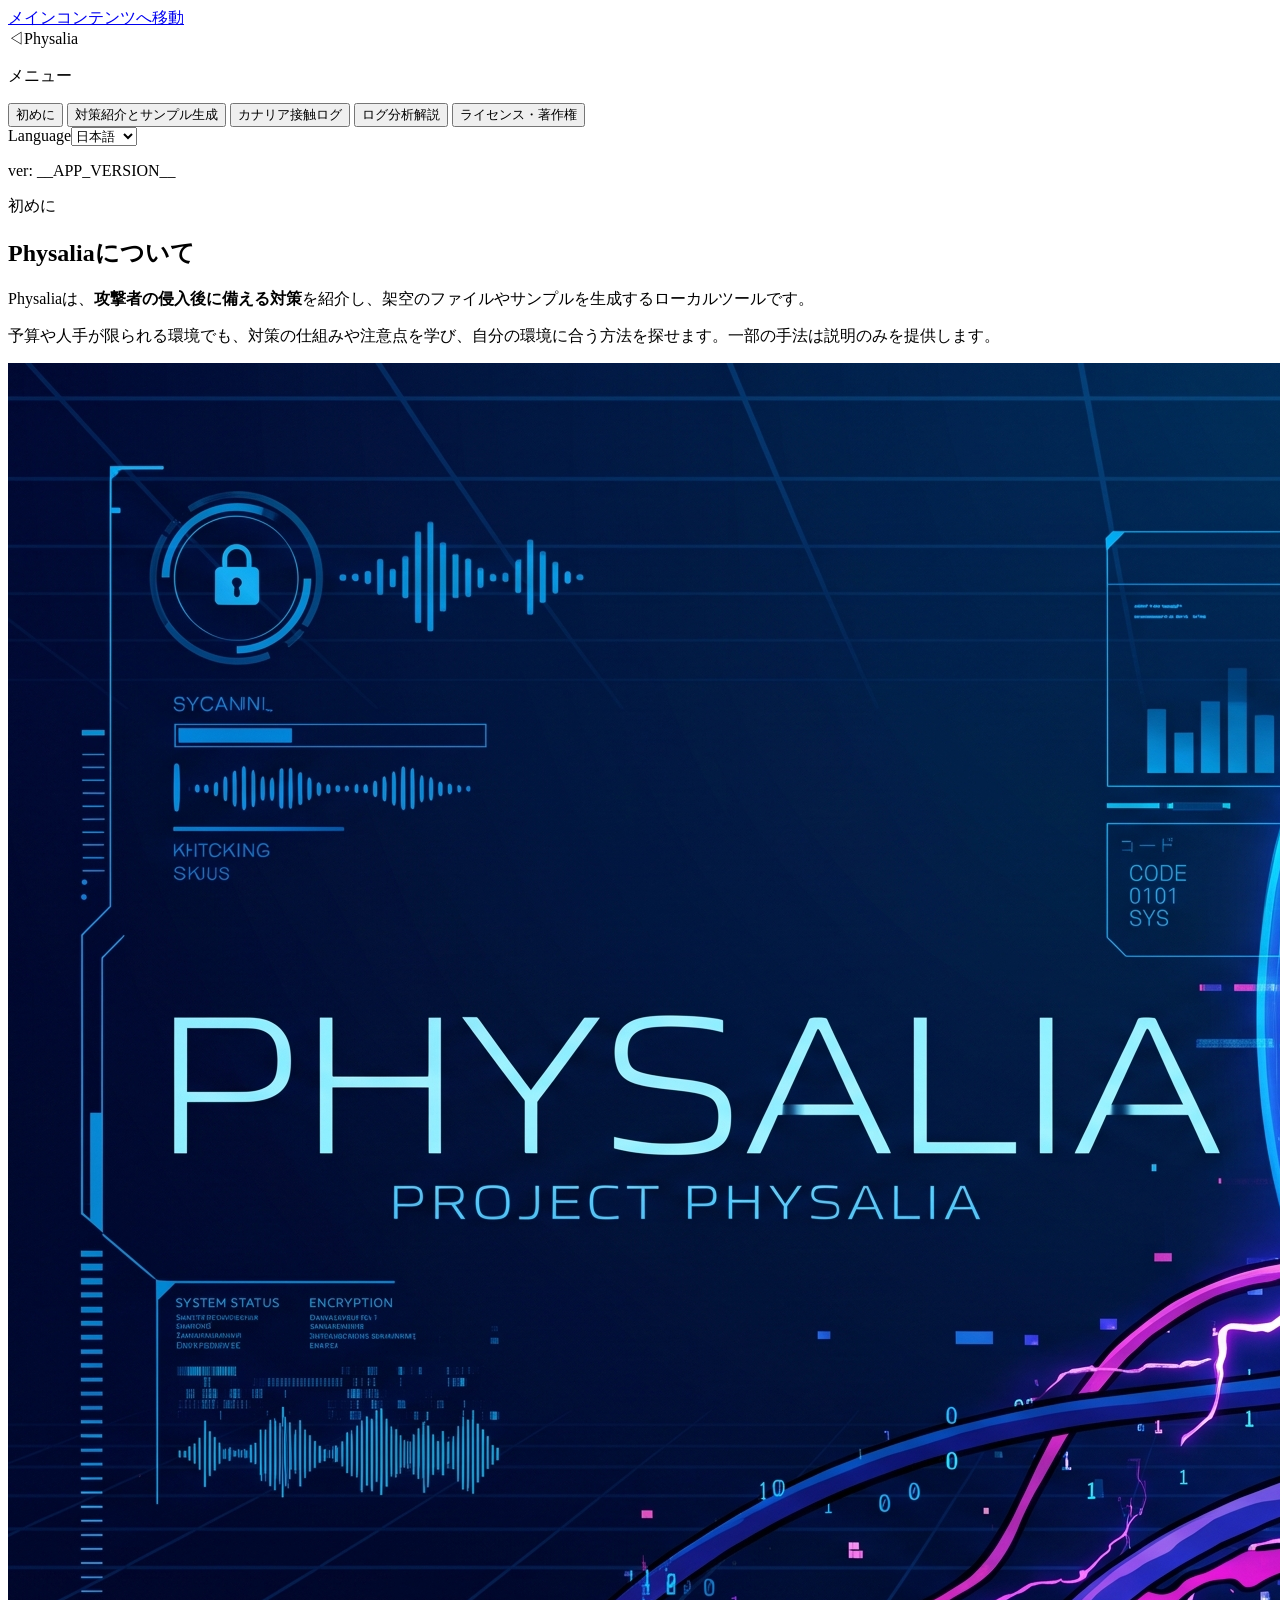
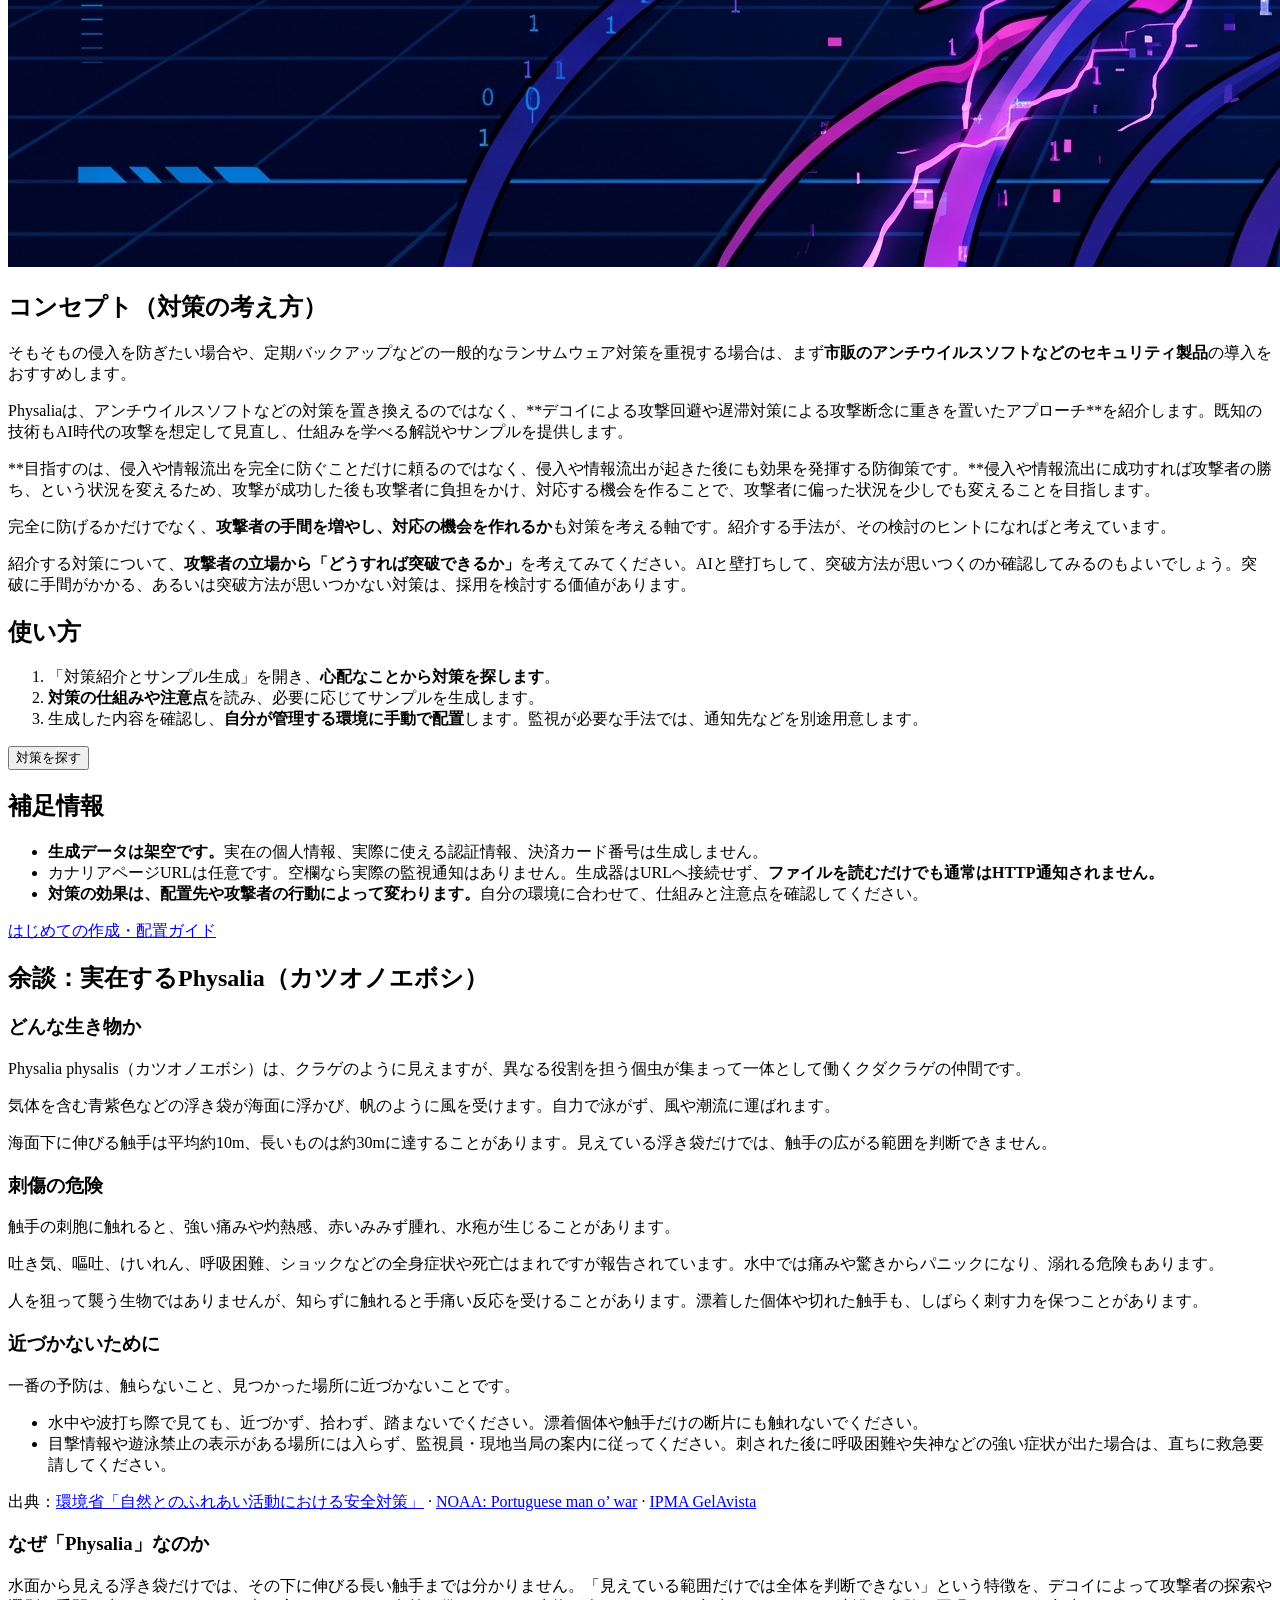
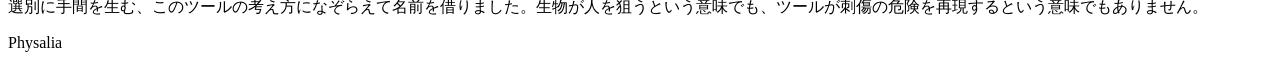
==== commit 5ca6a1ae: "Refactor index.html and style.css for improved clarity and functionality - Removed outdated log guid" ====
--- a/web/index.html
+++ b/web/index.html
@@ -59,7 +59,6 @@
             <li data-i18n-emphasis="intro_limit_effect"><strong>対策の効果は、配置先や攻撃者の行動によって変わります。</strong>自分の環境に合わせて、仕組みと注意点を確認してください。</li>
           </ul>
           <p class="intro-help"><a href="/quickstart/ja" id="intro-quick-guide" target="_blank" rel="noopener" data-i18n="quick_guide_link">はじめての作成・配置ガイド</a></p>
-          <p class="intro-help"><a href="/log-guide/ja" id="intro-log-guide" target="_blank" rel="noopener" data-i18n="log_guide_link">ログの記録と手動確認ガイド</a></p>
         </section>
         <section class="panel intro-panel intro-physalia-note" aria-labelledby="intro-physalia-note-title">
           <h2 id="intro-physalia-note-title" data-i18n="intro_physalia_note_title">&#x4f59;&#x8ac7;&#xff1a;&#x5b9f;&#x5728;&#x3059;&#x308b;&#x50;&#x68;&#x79;&#x73;&#x61;&#x6c;&#x69;&#x61;&#xff08;&#x30ab;&#x30c4;&#x30aa;&#x30ce;&#x30a8;&#x30dc;&#x30b7;&#xff09;</h2>
@@ -123,19 +122,32 @@
             <li data-i18n="logs_review_5">原本をアクセス制限された場所に保全し、誤検知を確認してから既存のインシデント対応手順に従います。</li>
           </ol>
         </section>
+        <section class="panel intro-panel" aria-labelledby="logs-analysis-title">
+          <h2 id="logs-analysis-title" data-i18n="logs_analysis_title">分析を深めるための考え方</h2>
+          <ul class="intro-limits">
+            <li data-i18n="logs_analysis_facts">記録された事実と解釈を分け、根拠・確度・未確認事項を残します。応答や送信量だけで閲覧・持ち出しを断定できません。</li>
+            <li data-i18n="logs_analysis_sequence">単発イベントだけでなく、デコイごとのGET・HEAD・Range要求、応答状態、間隔、接触したデコイの順序や広がりを確認します。IP・User-Agent・ヘッダーは共有・中継・偽装されるため、人物やツールの指紋として扱いません。</li>
+            <li data-i18n="logs_analysis_correlate">UTCまたはタイムゾーン付き時刻にそろえ、時計のずれを考慮します。必要な場合はrequest_idなどを使い、自組織が管理するWeb・プロキシ・認証・端末ログだけを照合します。IPと時刻だけの一致は弱い手掛かりです。</li>
+            <li data-i18n="logs_analysis_missing">接触記録がないことは、アクセスや持ち出しがなかった証明ではありません。URLの除去・遮断、オフライン調査、キャッシュなどで記録が残らない場合があります。反対に、スキャナーやプレビューの記録が人の閲覧を意味するとは限りません。</li>
+            <li data-i18n="logs_analysis_alerts">通知にはイベントID、時刻、デコイID、保護されたログへのリンクなど必要最小限だけを含めます。秘密URLや不要な個人情報は含めず、重複抑制、送信失敗時の確認先、担当者と対応時間を決めます。</li>
+            <li data-i18n="logs_analysis_evaluate">効果は同じ初期情報と時間枠を使った対照条件と比較します。目的データへの到達率・所要時間、デコイ接触、通知・対応の遅れ、正規アクセスの誤検知を記録し、AI・スクリプト・並列・オフライン処理など条件別に評価します。</li>
+          </ul>
+          <p class="inline-note" data-i18n="logs_analysis_scope">このアプリは外部ログの収集・相関分析・通知を行いません。ここに記載した手順は、管理権限のある自組織の環境で行ってください。</p>
+        </section>
         <section class="panel intro-panel" aria-labelledby="logs-privacy-title">
           <h2 id="logs-privacy-title" data-i18n="logs_privacy_title">プライバシーと安全な調査</h2>
           <p data-i18n="logs_privacy_body">IPアドレスやUser-Agent等は個人を識別し得る情報として、利用目的、必要性、閲覧者、保存期間、削除手順を定めて管理します。送信元端末への接続・スキャン、第三者システムへのログイン、無断追跡や反撃は行いません。デコイへの接触は、別システムへアクセスする権限を与えません。</p>
-          <p class="intro-help"><a id="log-guide-full" href="/log-guide/ja" target="_blank" rel="noopener" data-i18n="logs_full_guide">詳細な記録例・運用上の注意を読む</a></p>
+          <p class="intro-help"><span data-i18n="logs_privacy_source_label">参考：</span><a href="https://www.ppc.go.jp/personalinfo/legal/guidelines_tsusoku/" target="_blank" rel="noopener noreferrer" data-i18n="logs_privacy_source">個人情報保護委員会の通則ガイドライン</a> · <a href="https://www.ppc.go.jp/all_faq_index/faq4-q802/" target="_blank" rel="noopener noreferrer" data-i18n="logs_privacy_faq">ログファイルの管理に関するQ&amp;A</a></p>
         </section>
       </section>
       <section id="page-canary" class="workspace-page" aria-labelledby="local-canary-title" hidden>
         <div class="intro"><div><h1 id="local-canary-title" tabindex="-1" data-i18n="local_canary_title">このPCのカナリア接触ログ</h1><p data-i18n="local_canary_help">Physaliaが起動中の同じPCからの接触を記録します。ログは最大500件、アプリ終了時に消えます。</p><p><span data-i18n="local_canary_url">現在のカナリアページURL</span>: <a id="local-canary-url" href="__LOCAL_CANARY_URL__" target="_blank" rel="noopener noreferrer"><code>__LOCAL_CANARY_URL__</code></a></p></div></div>
         <section class="local-canary-panel" aria-label="接触ログ" data-i18n-aria="nav_canary">
+          <p><a class="canary-kit-link" href="/canary-homepage-kit.zip" download data-i18n="canary_kit_download">カナリアページ作製キットをダウンロード</a></p>
+          <p data-i18n="canary_kit_guidance">このキットはカナリアページのサンプルです。実運用では、カナリアだと明示して再確認を促すか、環境に自然になじませて接触情報を継続的に集めるか、目的や利用者に合わせて表示・配置・記録をカスタマイズしてください。メールやTeamsへの通知連携も、組織の運用に合わせて検討してください。このサンプル自体は外部通知を送りません。</p>
           <p data-i18n="local_canary_privacy">接続時の情報、ブラウザーが提供する画面・端末情報、許可された場合の位置情報を記録します。値は偽装・省略される場合があり、自動操作フラグだけでサンドボックスを判定できません。利用許可を得た環境で使い、閲覧を制限してください。</p>
           <p data-i18n="local_canary_limit">この機能は同じPCからの接触のみを受け付けます。送信元IPは通常127.0.0.1です。</p>
           <ol id="local-canary-events" aria-live="polite"><li data-i18n="local_canary_empty">接触ログはありません。</li></ol>
-          <p><a class="canary-kit-link" href="/canary-homepage-kit.zip" download data-i18n="canary_kit_download">カナリアページ作製キットをダウンロード</a></p>
         </section>
       </section>
       <section id="page-generator" class="workspace-page" aria-label="対策紹介とサンプル生成" data-i18n-aria="nav_generator" hidden>
@@ -158,11 +170,10 @@
         <label class="card" data-fit="database exfiltration"><input type="radio" name="kind" value="database"><span class="icon blue">▤</span><strong data-i18n="database_title">デコイ・データベース</strong><small data-i18n="database_card">架空のデータベースで真偽の判断を迷わせる</small><span class="method-tags"><span class="method-tag lure" data-i18n="tag_lure">デコイ誘導</span><span class="method-tag leak" data-i18n="tag_leak">流出後の攪乱</span><span class="method-tag delay" data-i18n="tag_delay">遅延</span></span><span class="card-foot">SQLITE <b>↗</b></span></label>
         <label class="card" data-fit="website"><input type="radio" name="kind" value="web"><span class="icon amber">▦</span><strong data-i18n="web_title">スタティック・デコイ・ポータル</strong><small data-i18n="web_card">偽のポータル画面で探索を誘い込む</small><span class="method-tags"><span class="method-tag lure" data-i18n="tag_lure">デコイ誘導</span></span><span class="card-foot">HTML <b>↗</b></span></label>
         <label class="card" data-fit="website"><input type="radio" name="kind" value="fake_trap"><span class="icon amber">⚑</span><strong data-i18n="fake_title">フェイクトラップ</strong><small data-i18n="fake_card">警告や待機表示で再確認を促す</small><span class="method-tags"><span class="method-tag delay" data-i18n="tag_delay">遅延</span><span class="method-tag ai" data-i18n="tag_ai">AI攻撃を想定</span></span><span class="card-foot">HTML <b>↗</b></span></label>
+        <label class="card" data-fit="database exfiltration"><input type="radio" name="kind" value="data_dilution"><span class="icon blue">≋</span><strong data-i18n="dilution_title">データ・ディルーション</strong><small data-i18n="dilution_card">本物に偽レコードを混ぜて選別を困難に</small><span class="method-tags"><span class="method-tag leak" data-i18n="tag_leak">流出後の攪乱</span></span><span class="card-foot"><span data-i18n="overview_only">解説のみ・生成機能なし</span> <b>↗</b></span></label>
+        <label class="card" data-fit="files ransomware"><input type="radio" name="kind" value="path_maze"><span class="icon teal">⌘</span><strong data-i18n="path_maze_title">パス・メイズ</strong><small data-i18n="path_maze_card">架空ファイルを通常のフォルダーに分散</small><span class="method-tags"><span class="method-tag delay" data-i18n="tag_delay">遅延</span></span><span class="card-foot">STATIC ZIP <b>↗</b></span></label>
+        <label class="card" data-fit="files ransomware"><input type="radio" name="kind" value="sparse_decoy"><span class="icon amber">◫</span><strong data-i18n="sparse_title">スパース・デコイ</strong><small data-i18n="sparse_card">見かけ上大きな架空ファイルを作成</small><span class="method-tags"><span class="method-tag delay" data-i18n="tag_delay">遅延</span></span><span class="card-foot">LOCAL FILE <b>↗</b></span></label>
         <label class="card" data-fit="files exfiltration ransomware"><input type="radio" name="kind" value="ransomware_tripwire"><span class="icon amber">⏱</span><strong data-i18n="tripwire_title">ランサムウェア・デコイフラッド</strong><small data-i18n="tripwire_card">処理された架空ファイルを補充</small><span class="method-tags"><span class="method-tag delay" data-i18n="tag_delay">遅延</span></span><span class="card-foot">LOCAL SCRIPT <b>↗</b></span></label>
-        <label class="card" data-fit="files ransomware"><input type="radio" name="kind" value="path_maze"><span class="icon teal">⌘</span><strong data-i18n="path_maze_title">パス・メイズ</strong><small data-i18n="path_maze_card">架空ファイルを通常のフォルダーに分散</small><span class="method-tags"><span class="method-tag delay" data-i18n="tag_delay">遅延</span></span><span class="card-foot">STATIC ZIP <b>↗</b></span></label>
-        <label class="card" data-fit="files ransomware"><input type="radio" name="kind" value="sparse_decoy"><span class="icon amber">◫</span><strong data-i18n="sparse_title">スパース・デコイ</strong><small data-i18n="sparse_card">見かけ上大きな架空ファイルを作成</small><span class="method-tags"><span class="method-tag delay" data-i18n="tag_delay">遅延</span></span><span class="card-foot">LOCAL SCRIPT <b>↗</b></span></label>
-        <label class="card" data-fit="database exfiltration"><input type="radio" name="kind" value="data_dilution"><span class="icon blue">≋</span><strong data-i18n="dilution_title">データ・ディルーション</strong><small data-i18n="dilution_card">本物に偽レコードを混ぜて選別を困難に</small><span class="method-tags"><span class="method-tag leak" data-i18n="tag_leak">流出後の攪乱</span></span><span class="card-foot"><span data-i18n="overview_only">解説のみ・生成機能なし</span> <b>↗</b></span></label>
-        <label class="card" data-fit="credentials"><input type="radio" name="kind" value="honeyword"><span class="icon violet">◇</span><strong data-i18n="honeyword_title">プリビレッジ・ハニーワード・セッション</strong><small data-i18n="honeyword_card">偽パスワードで隔離デコイへ誘導</small><span class="method-tags"><span class="method-tag lure" data-i18n="tag_lure">デコイ誘導</span><span class="method-tag delay" data-i18n="tag_delay">遅延</span></span><span class="card-foot"><span data-i18n="overview_only">解説のみ・生成機能なし</span> <b>↗</b></span></label>
         <label class="card" data-fit="exfiltration"><input type="radio" name="kind" value="stream"><span class="icon violet">∞</span><strong data-i18n="stream_title">インフィニット・ストリーム</strong><small data-i18n="stream_card">終わりのない配信でダウンロードを引き延ばす</small><span class="method-tags"><span class="method-tag delay" data-i18n="tag_delay">遅延</span><span class="method-tag lure" data-i18n="tag_lure">デコイ誘導</span></span><span class="card-foot">PYTHON SERVER <b>↗</b></span></label>
         <label class="card" data-fit="files website exfiltration"><input type="radio" name="kind" value="directory_maze"><span class="icon teal">⌘</span><strong data-i18n="directory_title">ディレクトリ・メイズ</strong><small data-i18n="directory_card">偽ファイルを階層に配置して探索を増やす</small><span class="method-tags"><span class="method-tag delay" data-i18n="tag_delay">遅延</span><span class="method-tag lure" data-i18n="tag_lure">デコイ誘導</span><span class="method-tag ai" data-i18n="tag_ai">AI攻撃を想定</span></span><span class="card-foot">STATIC ZIP <b>↗</b></span></label>
         <label class="card" data-fit="files exfiltration"><input type="radio" name="kind" value="encoding_maze"><span class="icon blue">≋</span><strong data-i18n="encoding_title">エンコーディング・メイズ</strong><small data-i18n="encoding_card">多段変換した偽候補で内容の確認を増やす</small><span class="method-tags"><span class="method-tag delay" data-i18n="tag_delay">遅延</span><span class="method-tag leak" data-i18n="tag_leak">流出後の攪乱</span><span class="method-tag ai" data-i18n="tag_ai">AI攻撃を想定</span></span><span class="card-foot">ENCODED ZIP <b>↗</b></span></label>
@@ -238,7 +249,7 @@
             <div><label for="password-words" data-i18n="password_words">単語候補（英字・カンマ区切り・空欄で既定）</label><input id="password-words" maxlength="1050" placeholder="Atlas,Cedar,Delta"></div></div>
             <div class="checks"><label><input id="lowercase" type="checkbox" checked><span data-i18n="lowercase">英小文字</span></label><label><input id="uppercase" type="checkbox" checked><span data-i18n="uppercase">英大文字</span></label><label><input id="digits" type="checkbox" checked><span data-i18n="digits">数字</span></label><label><input id="symbols" type="checkbox" checked><span data-i18n="symbols">記号</span></label></div>
             <label class="check-label"><input id="progressive" type="checkbox" checked><span data-i18n="progressive">序盤は短く、深い階層ほど長くする</span></label>
-            <p id="password-help" class="help" data-i18n="password_help">既定では単語に数字と記号を混ぜた8〜24文字のパスワードを使い、深い階層ほど長くします。復元メモは別のパスワード台帳を示しますが、別管理の文字数は記しません。検証用パスワード一覧はサンプル確認に限って使い、配置・公開しないでください。ZIP取得後はオフラインで並列試行できるため、解読時間や遅延は保証されません。</p>
+            <p id="password-help" class="help" data-i18n="password_help">既定では単語に数字と記号を混ぜた8〜24文字のパスワードを使い、深い階層ほど長くします。追加する業務メモは架空の確認・引継ぎ内容で、鍵やパスワードの場所・値は示しません。検証用パスワード一覧はサンプル確認に限って使い、配置・公開しないでください。ZIP取得後はオフラインで並列試行できるため、解読時間や遅延は保証されません。</p>
            </fieldset></details>
           <div id="nest-estimate" class="inline-note" aria-live="polite"></div>
           <div class="inline-note" data-i18n="nest_note">ダウンロードされるZIP自体がAES暗号化されています。通常ZIPを先に展開せず、AES対応ソフトで開いてください。サンプル検証にはZIPパスワード一覧を使います。パスワード一覧は検証専用に保管し、デコイと一緒に配置・公開しないでください。生成本文は32MiB、暗号化ZIPの累積サイズは64MiBまでです。</div>
@@ -248,23 +259,23 @@
           <div class="template-picker" hidden><label for="database-template" data-i18n="database_template">用途別テンプレート</label><select id="database-template"><option value="custom" data-i18n="template_custom">カスタム（項目を自由に編集）</option><option value="customers" selected data-i18n="template_default_loading">顧客管理（プリセット読込中・既定）</option></select><p id="template-description" class="help" aria-live="polite" data-i18n="template_help">テンプレート選択後に項目を編集できます。実在の個人情報や実接続先は使わないでください。</p></div>
            <div class="form-grid">
           <div><label for="table-name" data-i18n="table_name">テーブル名</label><input id="table-name" value="customers" maxlength="48"></div>
-          <div><label for="rows" data-i18n="rows">レコード件数</label><input id="rows" type="number" value="100" min="1" max="10000" required><p class="help database-rows-help" data-i18n="database_rows_help">初期値は100件です。SQLiteファイルは最大32 MiBです。上限に達した場合は、件数か列数を減らしてください。</p></div>
-            <div class="full-width"><label for="db-url"><span data-i18n="canary_url">カナリアURL</span> <span class="optional" data-i18n="optional">任意</span></label><textarea id="db-url" rows="1" inputmode="url" spellcheck="false" autocapitalize="none" maxlength="2048" placeholder="https://..." autocomplete="off">__LOCAL_CANARY_URL__</textarea></div></div>
-          <p class="help" data-i18n="local_canary_scope">初期のカナリアページURLは、このPCでPhysaliaを起動している間だけ動作確認に使えます。別PCからは届きません。本番運用では、HTTPSで外部ネットワークからアクセスできる場所にカナリアページを公開し、そのURLをここに指定してください。</p>
+          <div><label for="rows" data-i18n="rows">レコード件数</label><select id="rows" required><option value="1000" selected>1,000</option><option value="10000">10,000</option><option value="100000">100,000</option></select><p class="help database-rows-help" data-i18n="database_rows_help">SQLiteファイルは最大32 MiBです。上限に達した場合は、件数か列数を減らしてください。</p></div>
+          <div hidden><textarea id="db-url" aria-hidden="true"></textarea></div>
+          </div>
            <p class="help" data-i18n="database_identifier_help">テーブル名・列名は、英字または_で始まる英数字と_のみ、48文字以内です。sqlite_で始まる名前は使えません。例: customers、last_contact。日本語の表示項目名とは別に、ここには英数字の名前を入力します。</p>
            <details id="database-schema-details" class="database-schema-details"><summary data-i18n="database_schema_summary">列を追加・編集（任意。プリセットのままでも作成できます）</summary>
            <div class="schema-heading"><h4 data-i18n="schema">項目の定義</h4><button type="button" id="add-column" class="secondary" data-i18n="add_column">＋ 項目を追加</button></div>
            <p class="help" data-i18n="column_options_help">数値項目は最小,最大（例: 0,100000）、テキスト・状態などの候補は|区切り（例: active|pending）で指定します。空欄の数量は1〜100、単価は25〜2500、その他の数値は0〜100000になります。</p>
            <div id="columns"></div>
-          <p class="help" data-i18n="candidate_values_safety">候補値には実在ドメイン・IPアドレス・URL・メールを指定できません。example.invalidなどの予約済み例示値を使い、監視URLや所有ドメインは専用欄から指定してください。</p>
+          <p class="help" data-i18n="candidate_values_safety">候補値には実在ドメイン・IPアドレス・URL・メールを指定できません。example.invalidなどの予約済み例示値を使ってください。</p>
            <p class="help" data-i18n="database_help">BtoC向け顧客情報の架空データを作成します。項目は必要に応じて編集できます。実在の個人情報や実接続先は使わないでください。</p>
            </details>
-          <div class="inline-note" data-i18n="database_note">カードは実際の番号・CVVを生成せず、明確に無効な見本参照値のみ。パスワード欄には実在アカウントやサービスに結び付かないランダムな合成文字列を入れ、実認証情報やハッシュは取り込みません。DB読取だけでは通知しません。パスワード管理テンプレートではlogin_url列があればその1件に、なければ接続先テーブルに保存します。その他のDBも接続先テーブルを使います。URLにアクセスされた場合だけ監視サービスから通知されます。</div>
+          <div class="inline-note" data-i18n="database_note">BtoC向けの架空顧客情報だけを含むSQLiteテーブルを作成します。</div>
         </div>
         <div id="web-fields" class="fields" hidden>
           <div class="panel-title"><h3 data-i18n="web_title">スタティック・デコイ・ポータル</h3><p data-i18n="web_desc">静的なアーカイブ画面を生成します。</p></div>
           <label for="web-scenario" data-i18n="web_scenario_label">サイトの用途</label><select id="web-scenario"><option value="operations" data-i18n="web_scenario_operations">運用ポータル</option><option value="shared" data-i18n="web_scenario_shared">共有ドキュメント</option><option value="archive" data-i18n="web_scenario_archive">業務アーカイブ</option><option value="records" data-i18n="web_scenario_records">記録管理</option></select>
-          <label for="title" data-i18n="page_title">画面タイトル</label><input id="title" type="text" data-i18n-placeholder="default_page_title" maxlength="80">
+          <div hidden><label for="title" data-i18n="page_title">画面タイトル</label><input id="title" type="text" maxlength="80"></div>
           <label for="web-url"><span data-i18n="canary_url">カナリアURL</span> <span class="optional" data-i18n="optional">任意</span></label><textarea id="web-url" rows="1" inputmode="url" spellcheck="false" autocapitalize="none" placeholder="https://..." maxlength="2048" autocomplete="off">__LOCAL_CANARY_URL__</textarea>
           <p class="help" data-i18n="local_canary_scope">初期のカナリアページURLは、このPCでPhysaliaを起動している間だけ動作確認に使えます。別PCからは届きません。本番運用では、HTTPSで外部ネットワークからアクセスできる場所にカナリアページを公開し、そのURLをここに指定してください。</p>
           <p class="help" data-i18n="web_help">URLを指定するとリンクを配置します。ページを開くだけではURLにアクセスしません。</p>
@@ -272,8 +283,11 @@
         </div>
         <div id="fake_trap-fields" class="fields" hidden>
           <div class="panel-title"><h3 data-i18n="fake_title">フェイクトラップ</h3><p data-i18n="fake_desc">警告または待機表示の静的HTMLを生成します。</p></div>
-          <label for="fake-variant" data-i18n="fake_variant">表示パターン</label><select id="fake-variant"><option value="warning" data-i18n="fake_warning">異常アクセスの警告</option><option value="reported" data-i18n="fake_reported">通報済みの警告</option><option value="waiting" data-i18n="fake_waiting">認証中のスピナー</option></select>
-          <p class="inline-note" data-i18n="fake_note">ファイル名を空欄にすると認証・セッション処理に使われる名前から自動で選びます。表示だけの静的ページです。検知・通報・認証・情報収集は行わず、外部への通信やプログラム送信もありません。監視・通知は配信側で別途設定してください。通報済みの表示は実際の通報を意味しません。正規利用者の誤接触に配慮してください。</p>
+          <label for="fake-variant" data-i18n="fake_variant">表示パターン</label><select id="fake-variant"><option value="warning" data-i18n="fake_warning">異常アクセスの警告</option><option value="reported" data-i18n="fake_reported">確認リクエスト受付済み</option><option value="waiting" data-i18n="fake_waiting">セッション確認中</option><option value="maintenance" data-i18n="fake_maintenance">サービスメンテナンス</option><option value="device_review" data-i18n="fake_device_review">新しいデバイスの確認</option><option value="access_request" data-i18n="fake_access_request">アクセス申請の確認</option><option value="sync_status" data-i18n="fake_sync_status">アカウント同期状況</option><option value="policy_update" data-i18n="fake_policy_update">セキュリティ設定更新</option></select>
+          <label class="check-label"><input id="fake-embed-canary" type="checkbox"><span data-i18n="fake_embed_canary">ページ表示時にカナリアURLへ接続する</span></label>
+          <p class="help" data-i18n="fake_canary_default_note">初期状態はOFFです。意図しない外部通信や監視先への接触を避け、明示的に有効化した場合だけ監視要求を含めます。</p>
+          <div id="fake-canary-fields" hidden><label for="fake-canary-url" data-i18n="fake_canary_url_label">監視用URL（カナリアURL）</label><textarea id="fake-canary-url" data-secret-url rows="1" inputmode="url" spellcheck="false" autocapitalize="none" placeholder="https://..." maxlength="2048" autocomplete="off">__LOCAL_CANARY_URL__</textarea><p class="help" data-i18n="fake_canary_help">監視用URL（カナリアURL）は、接触を記録する監視サービスから発行されたHTTPS URLです。この設定をONにしてURLを入力すると、ページ表示時に埋め込み画像のGET要求として監視先へ接続します。独自APIの実装は不要です。</p></div>
+          <p class="inline-note" data-i18n="fake_note">監視設定がOFFまたは監視用URLが空欄の場合、外部要求はありません。設定をONにしてURLを入力すると、ページ表示時に接触を記録します。プレビューやメールスキャナーも要求する場合があります。</p>
         </div>
         <div id="ransomware_tripwire-fields" class="fields" hidden>
           <div class="panel-title"><h3 data-i18n="tripwire_title">ランサムウェア・デコイフラッド</h3><p data-i18n="tripwire_desc">架空ファイルと、その変更時に別の架空ファイルを補充するスクリプトを作成します。</p></div>
@@ -281,17 +295,21 @@
           <p class="inline-note" data-i18n="tripwire_note">配置ZIPには架空ファイルだけを入れます。監視スクリプトは運用者専用ファイルとして別に保存し、監視先でPython 3.11以降を使って実行します。ファイル内容の変更・削除・差し替えを最短約1秒間隔でローカル記録します。読み取りだけは検知せず、自動停止もしません。見逃しや誤検知があり、本番データの保護や復元にはなりません。対象ディレクトリは正規アプリの書き込み経路から外し、ログは別の保護された場所へ保存してください。</p>
         </div>
         <div id="path_maze-fields" class="fields" hidden>
-          <div class="panel-title"><h3 data-i18n="path_maze_title">パス・メイズ</h3><p data-i18n="path_maze_desc">有限の通常フォルダーに架空ファイルを配置します。</p></div>
-          <div class="form-grid"><div><label for="path-depth" data-i18n="path_depth">階層の深さ（1〜4）</label><input id="path-depth" type="number" min="1" max="4" value="3" required></div><div><label for="path-branches" data-i18n="path_branches">各フォルダーの分岐数（1〜3）</label><input id="path-branches" type="number" min="1" max="3" value="3" required></div><div><label for="path-files" data-i18n="path_files">各フォルダーのファイル数（1〜4）</label><input id="path-files" type="number" min="1" max="4" value="2" required></div></div>
+          <div class="panel-title"><h3 data-i18n="path_maze_title">パス・メイズ</h3><p data-i18n="path_maze_desc">既定で13階層、最大20階層のフォルダーと多数の分岐・交差リンクを生成します。</p></div>
+          <label for="path-os" data-i18n="path_os">対象OS</label><select id="path-os"><option value="windows" data-i18n="path_os_windows">Windows系</option><option value="unix" data-i18n="path_os_unix">Unix系（Linuxなど）</option><option value="macos" data-i18n="path_os_macos">macOS（Mac）</option></select><p class="help" data-i18n="path_os_note">選択OSに合わせてフォルダー名の表記と相対パス長を調整します。実際の展開可否はファイルシステム、展開先の長さ、OS設定にも左右されます。</p>
+          <div class="form-grid"><div><label for="path-depth" data-i18n="path_depth">最大階層（1〜20）</label><input id="path-depth" type="number" min="1" max="20" value="20" required></div><div><label for="path-branches" data-i18n="path_branches">各階層の横分岐数（1〜1,500）</label><input id="path-branches" type="number" min="1" max="1500" value="890" required></div><div><label for="path-files" data-i18n="path_files">各フォルダーの架空ファイル数（1〜4）</label><input id="path-files" type="number" min="1" max="4" value="3" required></div></div>
+          <p id="path-maze-estimate" class="inline-note" aria-live="polite"></p>
           <p class="inline-note" data-i18n="path_note">通常のフォルダーと架空ファイルを有限個作ります。リンクや常駐プログラムは使いません。攻撃がデコイを処理する場合に追加の仕事が生じます。並列処理や対象の絞り込みでは実ファイルが先に処理されることがあります。バックアップや検索にもファイルが増えます。</p>
         </div>
         <div id="sparse_decoy-fields" class="fields" hidden>
-          <div class="panel-title"><h3 data-i18n="sparse_title">スパース・デコイ</h3><p data-i18n="sparse_desc">配置先で見かけ上大きな架空ファイルを作るスクリプトを生成します。</p></div>
-          <div class="form-grid"><div><label for="sparse-size" data-i18n="sparse_size">1ファイルの見かけのサイズ（GiB、1〜32）</label><input id="sparse-size" type="number" min="1" max="32" value="1" required></div><div><label for="sparse-files" data-i18n="sparse_files">ファイル数（1〜4）</label><input id="sparse-files" type="number" min="1" max="4" value="1" required></div></div>
-          <p class="inline-note" data-i18n="sparse_note">生成するZIPには作成スクリプトと説明書が入り、配置先で手動実行するまで大きなファイルは作りません。Python 3.11以降と対応ファイルシステムが必要です。コピー・バックアップ・同期時には見かけのサイズ分の容量や時間を使う場合があり、ディスクを圧迫することがあります。暗号化結果の書き込みでも容量を消費します。部分暗号化やサイズによる除外では遅延が小さくなります。</p>
+          <div class="panel-title"><h3 data-i18n="sparse_title">スパース・デコイ</h3><p data-i18n="sparse_desc">指定したフォルダーに見かけのサイズが大きいスパースファイルを作成します。</p></div>
+          <div class="form-grid"><div><label for="sparse-size" data-i18n="sparse_size">1ファイルの見かけのサイズの目安（GiB、1〜1,024）</label><input id="sparse-size" type="number" min="1" max="1024" value="1" required></div><div><label for="sparse-extension" data-i18n="sparse_extension">見た目の拡張子</label><select id="sparse-extension"><option value="csv">.csv</option><option value="pdf">.pdf</option><option value="xlsx">.xlsx</option><option value="docx">.docx</option><option value="zip">.zip</option><option value="bak">.bak</option><option value="db">.db</option><option value="log">.log</option><option value="txt">.txt</option><option value="xml">.xml</option></select></div></div>
+          <div><label for="sparse-output-mode" data-i18n="sparse_output_mode">出力形式</label><select id="sparse-output-mode"><option value="direct" data-i18n="sparse_output_direct">この端末にファイルを作成</option><option value="tar" data-i18n="sparse_output_tar">Unix向けスパースTARをダウンロード</option></select><p id="sparse-tar-help" class="help" data-i18n="sparse_tar_help">TARにはスパース領域情報が含まれます。Unix系OSではGNU tarまたはbsdtarで展開してください。</p></div>
+          <div id="sparse-destination-field"><label for="sparse-destination" data-i18n="sparse_destination">保存先フォルダーの絶対パス</label><input id="sparse-destination" type="text" autocomplete="off" placeholder="C:\Users\user\Downloads" aria-describedby="sparse-destination-help"><p id="sparse-destination-help" class="help" data-i18n="sparse_destination_help">初期値はDownloadsフォルダーで、ない場合はユーザーフォルダーです。必要に応じて別の既存フォルダーに変更できます。</p></div>
+          <p class="help" data-i18n="sparse_extension_help">拡張子はファイル名の見た目だけに使います。中身は選んだ形式に準拠しません。</p>
+          <p class="inline-note" data-i18n="sparse_note">指定フォルダーにスパースファイルを作成します。実際の使用容量は通常小さくなります。対応するファイルシステムが必要です。コピー・同期・バックアップでは見かけのサイズ分の容量を使う場合があります。拡張子は見た目だけで、中身は選択形式に準拠しません。</p>
         </div>
         <div id="data_dilution-fields" class="fields" hidden><p class="inline-note" data-i18n="technology_only">技術紹介のみです。生成や本番環境への変更は行いません。</p></div>
-        <div id="honeyword-fields" class="fields" hidden><p class="inline-note" data-i18n="technology_only">技術紹介のみです。生成や本番環境への変更は行いません。</p></div>
         <div id="stream-fields" class="fields" hidden>
           <div class="panel-title"><h3 data-i18n="stream_title">インフィニット・ストリーム</h3><p data-i18n="stream_desc">認証付きの配信サーバーと設定をZIPで生成します。生成しただけでは起動しません。</p></div>
            <div class="form-grid">
@@ -382,6 +400,7 @@
   <label><span data-i18n="column_name">項目名</span><input class="column-name" maxlength="48"><small class="column-friendly-name"></small></label>
   <label><span data-i18n="data_kind">データ種類</span><select class="column-kind">
     <option value="id" data-i18n="kind_id">連番（INTEGER）</option><option value="name" data-i18n="kind_name">氏名（TEXT）</option><option value="username" data-i18n="kind_username">ユーザー名（TEXT）</option><option value="invoice_reference" data-i18n="kind_invoice_reference">請求書番号（TEXT）</option><option value="order_reference" data-i18n="kind_order_reference">注文番号（TEXT）</option><option value="sale_reference" data-i18n="kind_sale_reference">売上番号（TEXT）</option><option value="email" data-i18n="kind_email">メール（TEXT）</option><option value="company" data-i18n="kind_company">会社（TEXT）</option><option value="department" data-i18n="kind_department">部署（TEXT）</option><option value="integer" data-i18n="kind_integer">整数（INTEGER）</option><option value="decimal" data-i18n="kind_decimal">小数（REAL）</option><option value="date" data-i18n="kind_date">日付（TEXT）</option><option value="datetime" data-i18n="kind_datetime">日時（TEXT）</option><option value="status" data-i18n="kind_status">状態（TEXT）</option><option value="uuid" data-i18n="kind_uuid">UUID（TEXT）</option><option value="text" data-i18n="kind_text">テキスト（TEXT）</option><option value="phone" data-i18n="kind_phone">北米の架空予約電話番号（非稼働）</option><option value="domain" data-i18n="kind_domain">example.invalid ドメイン</option><option value="card_reference" data-i18n="kind_card_reference">無効カード参照値</option><option value="card_expiry" data-i18n="kind_card_expiry">カード期限</option><option value="test_postal" data-i18n="kind_test_postal">テスト用郵便番号</option><option value="credential_preview" data-i18n="kind_credential_preview">合成パスワード値（実アカウントとの紐付けなし）</option><option value="currency" data-i18n="kind_currency">通貨</option><option value="documentation_ip" data-i18n="kind_documentation_ip">文書用IPアドレス</option>
+    <option value="boolean" data-i18n="kind_boolean">Logical flag (BOOLEAN)</option>
   </select></label>
   <label><span data-i18n="data_options">候補値 / 数値範囲</span><input class="column-options" maxlength="6100" placeholder="active|pending / 0,10000"></label>
   <button type="button" class="remove-column secondary" data-i18n="remove_column">削除</button>
